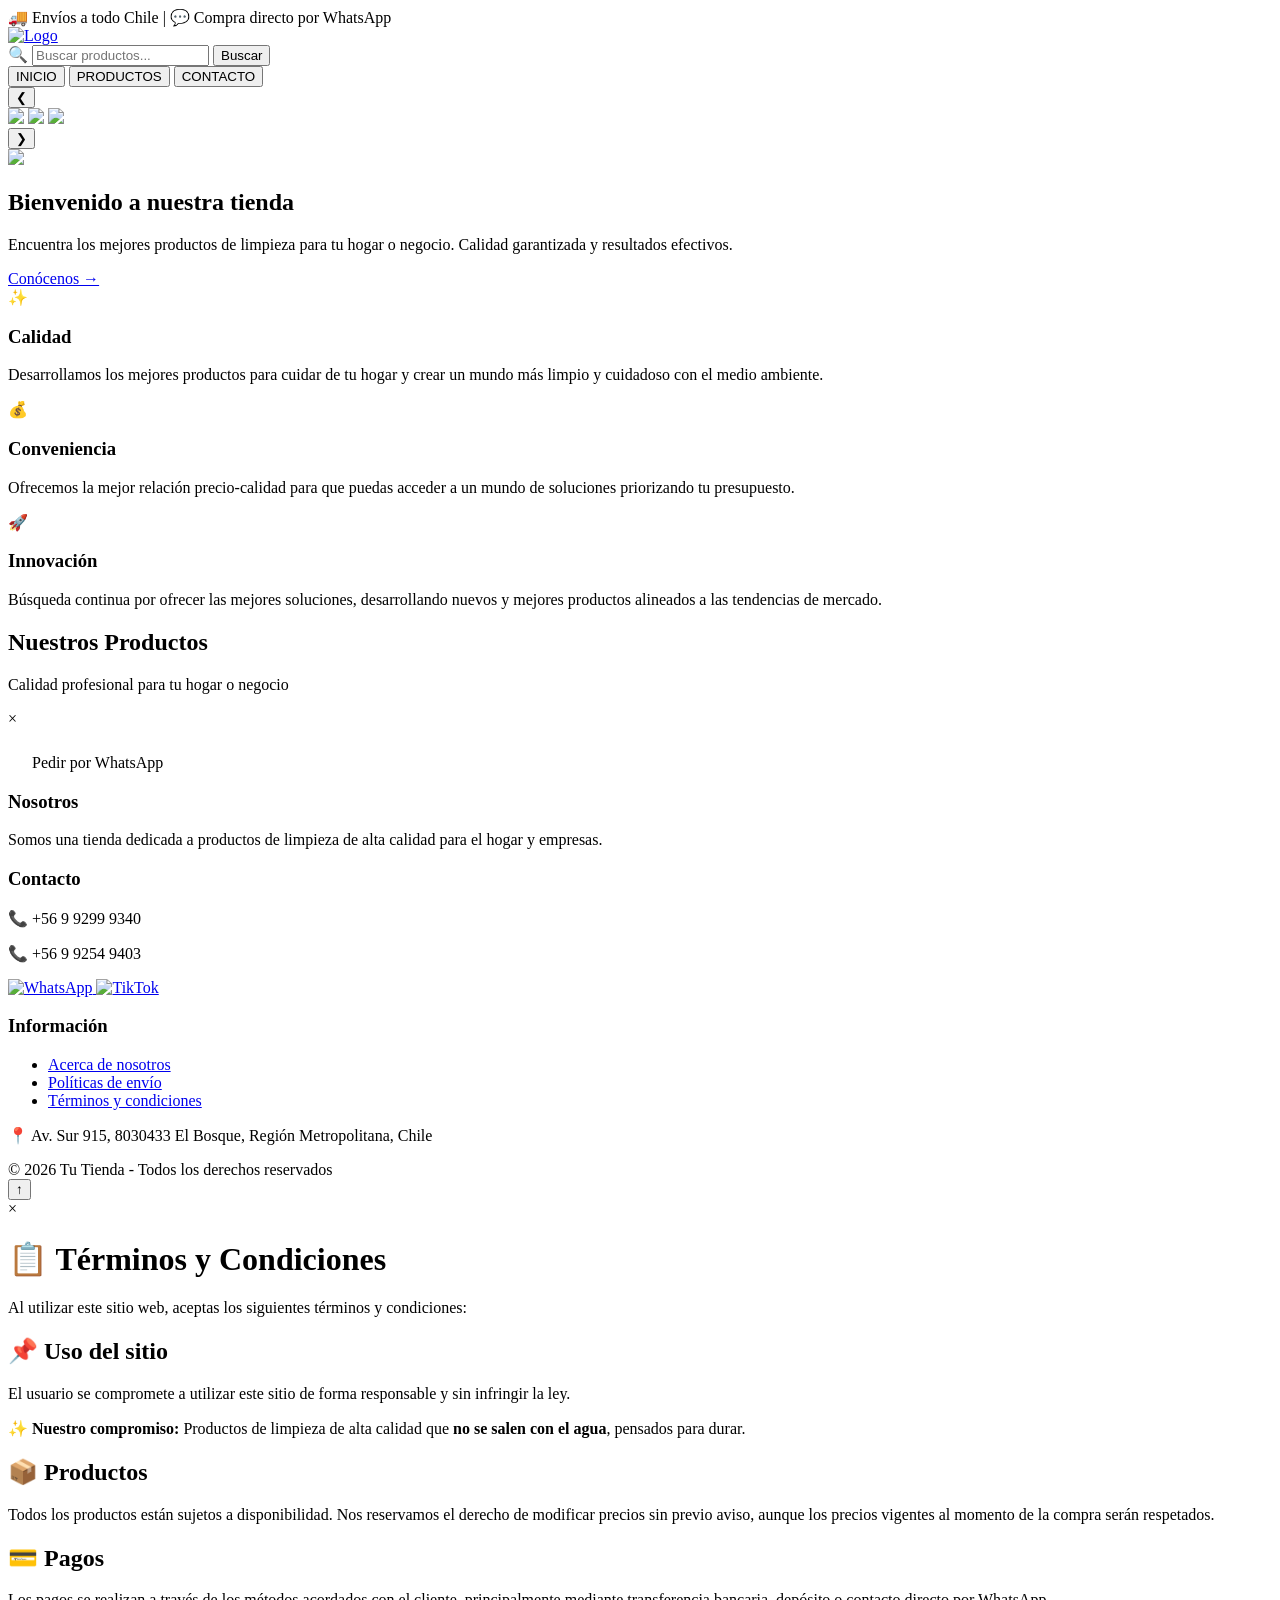
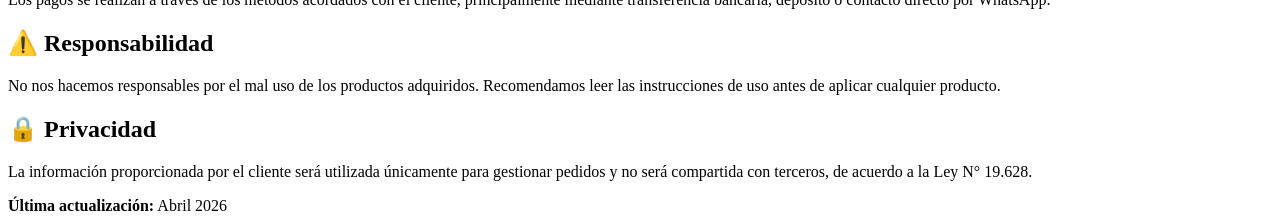
==== index.html @ a8cac525 "fix nombre index" ====
<!DOCTYPE html>
<html lang="es">
<head>
  <meta charset="UTF-8">
  <meta name="viewport" content="width=device-width, initial-scale=1.0">
  <title>Productos de Limpieza</title>
  <link rel="stylesheet" href="css/styles.css">
</head>
<body>

<!-- 🔝 TOP BAR -->
<div class="top-bar">
  🚚 Envíos a todo Chile | 💬 Compra directo por WhatsApp
</div>

<!-- 🟢 HEADER -->
<header>
  <div class="header-content">
    <a href="#" class="logo">
      <img src="img/logo.png" alt="Logo">
    </a>

    <!-- 🔍 BARRA DE BÚSQUEDA -->
    <div class="search-box">
      <div class="search-container">
        <span class="search-icon">🔍</span>
        <input type="text" id="searchInput" placeholder="Buscar productos...">
        <button class="search-btn">Buscar</button>
      </div>
    </div>
  </div>
</header>

<!-- 🧭 MENÚ -->
<nav class="categories">
  <button onclick="filterProducts('all')">INICIO</button>
  <button id="productosBtn">PRODUCTOS</button>
  <button id="contactBtn">CONTACTO</button>
</nav>

<!-- 🎞️ CARRUSEL -->
<div class="carousel" id="carousel">
  <button class="prev">❮</button>

  <div class="slides" id="slides">
    <img src="https://picsum.photos/1200/300?random=1" />
    <img src="https://picsum.photos/1200/300?random=2" />
    <img src="https://picsum.photos/1200/300?random=3" />
  </div>

  <button class="next">❯</button>
</div>

<!-- 📝 SECCIÓN INFORMATIVA (NUEVA) -->
<section class="info-section">
  <div class="info-container">

    <!-- 🖼️ IMAGEN FLOTANTE -->
    <img src="img/productos.png" class="info-products">

    <h2>Bienvenido a nuestra tienda</h2>
    <p>
      Encuentra los mejores productos de limpieza para tu hogar o negocio.
      Calidad garantizada y resultados efectivos.
    </p>

    <a href="pages/acerca.html" class="info-btn">
        Conócenos →
    </a>

  </div>
</section>

<!-- 🌟 SECCIÓN DE VALORES -->
<section class="values-section">
  <div class="values-container">
    
    <div class="value-card">
      <div class="value-icon">✨</div>
      <h3>Calidad</h3>
      <p>Desarrollamos los mejores productos para cuidar de tu hogar y crear un mundo más limpio y cuidadoso con el medio ambiente.</p>
    </div>

    <div class="value-card">
      <div class="value-icon">💰</div>
      <h3>Conveniencia</h3>
      <p>Ofrecemos la mejor relación precio-calidad para que puedas acceder a un mundo de soluciones priorizando tu presupuesto.</p>
    </div>

    <div class="value-card">
      <div class="value-icon">🚀</div>
      <h3>Innovación</h3>
      <p>Búsqueda continua por ofrecer las mejores soluciones, desarrollando nuevos y mejores productos alineados a las tendencias de mercado.</p>
    </div>

  </div>
</section>

<!-- 🛍️ PRODUCTOS - SECCIÓN REDISEÑADA ESTILO MERCADO LIBRE -->
<div class="products-section">
  <div class="products-header">
    <h2 class="products-title">Nuestros Productos</h2>
    <p class="products-subtitle">Calidad profesional para tu hogar o negocio</p>
  </div>

  <div class="products-grid" id="products"></div>
</div>

<!-- 🖼️ MODAL IMAGEN -->
<div id="imageModal" class="modal">
  <div class="modal-box">
    <span class="close">&times;</span>

    <img id="modalImg">

    <h2 id="modalTitle"></h2>
    <div id="modalPrice" class="price"></div>

    <a id="modalBtn" target="_blank" class="modal-whatsapp-btn">
      <svg xmlns="http://www.w3.org/2000/svg" width="20" height="20" viewBox="0 0 24 24" fill="white">
        <path d="M12.04 2c-5.46 0-9.91 4.45-9.91 9.91 0 1.75.46 3.45 1.32 4.95L2.05 22l5.25-1.38c1.45.79 3.08 1.21 4.74 1.21 5.46 0 9.91-4.45 9.91-9.91 0-5.46-4.45-9.91-9.91-9.91zm0 18.38c-1.49 0-2.95-.4-4.21-1.15l-.3-.18-3.12.82.83-3.04-.2-.31c-.81-1.29-1.24-2.77-1.24-4.27 0-4.46 3.63-8.09 8.09-8.09 4.46 0 8.09 3.63 8.09 8.09.01 4.46-3.62 8.09-8.08 8.09zm4.43-6.06c-.24-.12-1.42-.7-1.64-.78-.22-.08-.38-.12-.54.12-.16.24-.62.78-.76.94-.14.16-.28.18-.52.06-.24-.12-1.01-.37-1.92-1.18-.71-.63-1.19-1.41-1.33-1.65-.14-.24-.01-.37.11-.49.11-.11.24-.28.36-.42.12-.14.16-.24.24-.4.08-.16.04-.3-.02-.42-.06-.12-.54-1.3-.74-1.78-.2-.48-.4-.41-.54-.42h-.46c-.16 0-.42.06-.64.3-.22.24-.84.82-.84 2 0 1.18.86 2.32.98 2.48.12.16 1.7 2.59 4.11 3.63.57.25 1.02.4 1.37.51.58.18 1.1.15 1.51.09.46-.06 1.42-.58 1.62-1.14.2-.56.2-1.04.14-1.14-.06-.1-.22-.16-.46-.28z"/>
      </svg>
      Pedir por WhatsApp
    </a>
  </div>
</div>

<!-- 🔻 FOOTER -->
<footer class="footer">
  <div class="footer-container">

    <div class="footer-section">
      <h3>Nosotros</h3>
      <p>Somos una tienda dedicada a productos de limpieza de alta calidad para el hogar y empresas.</p>
    </div>

    <div class="footer-section">
      <h3>Contacto</h3>
      <p>📞 +56 9 9299 9340</p>
      <p>📞 +56 9 9254 9403</p>
      <div class="social-icons">
        <a href="https://wa.me/56992999340" target="_blank" class="social-icon">
          <img src="https://cdn-icons-png.flaticon.com/512/733/733585.png" alt="WhatsApp">
        </a>
        <a href="https://www.tiktok.com/@pinturaspisos.brillos" target="_blank" class="social-icon">
          <img src="https://cdn-icons-png.flaticon.com/512/3046/3046121.png" alt="TikTok">
        </a>
      </div>
    </div>

    <div class="footer-section">
      <h3>Información</h3>
      <ul>
        <li><a href="pages/acerca.html" target="_blank">Acerca de nosotros</a></li>
        <li><a href="pages/envios.html" target="_blank">Políticas de envío</a></li>
        <li><a href="#" onclick="openTerms()">Términos y condiciones</a></li>
      </ul>
    </div>

  </div>

 <!-- 📍 DIRECCIÓN (arriba del copyright) -->
  <div class="footer-address">
    <p>📍 Av. Sur 915, 8030433 El Bosque, Región Metropolitana, Chile</p>
  </div>

  <div class="footer-bottom">
    © 2026 Tu Tienda - Todos los derechos reservados
  </div>
</footer>

<!-- 🔼 BOTÓN VOLVER ARRIBA -->
<button id="scrollTopBtn" class="scroll-top-btn" title="Volver arriba">
  ↑
</button>

<!-- 📄 MODAL TÉRMINOS -->
<div id="termsModal" class="modal">
  <div class="modal-box modal-large">
    <span class="close-terms">&times;</span>
    <div id="termsContent">
      <!-- CONTENIDO COMPLETO DE TÉRMINOS -->
      <div class="terms-card">
        <h1>📋 Términos y Condiciones</h1>

        <p>Al utilizar este sitio web, aceptas los siguientes términos y condiciones:</p>

        <h2>📌 Uso del sitio</h2>
        <p>El usuario se compromete a utilizar este sitio de forma responsable y sin infringir la ley.</p>

        <div class="highlight-box">
          <strong>✨ Nuestro compromiso:</strong> Productos de limpieza de alta calidad que <strong>no se salen con el agua</strong>, pensados para durar.
        </div>

        <h2>📦 Productos</h2>
        <p>Todos los productos están sujetos a disponibilidad. Nos reservamos el derecho de modificar precios sin previo aviso, aunque los precios vigentes al momento de la compra serán respetados.</p>

        <h2>💳 Pagos</h2>
        <p>Los pagos se realizan a través de los métodos acordados con el cliente, principalmente mediante transferencia bancaria, depósito o contacto directo por WhatsApp.</p>

        <h2>⚠️ Responsabilidad</h2>
        <p>No nos hacemos responsables por el mal uso de los productos adquiridos. Recomendamos leer las instrucciones de uso antes de aplicar cualquier producto.</p>

        <h2>🔒 Privacidad</h2>
        <p>La información proporcionada por el cliente será utilizada únicamente para gestionar pedidos y no será compartida con terceros, de acuerdo a la Ley N° 19.628.</p>

        <div class="terms-date">
          <strong>Última actualización:</strong> Abril 2026
        </div>
      </div>
    </div>
  </div>
</div>

<script src="js/app.js"></script>

</body>
</html>
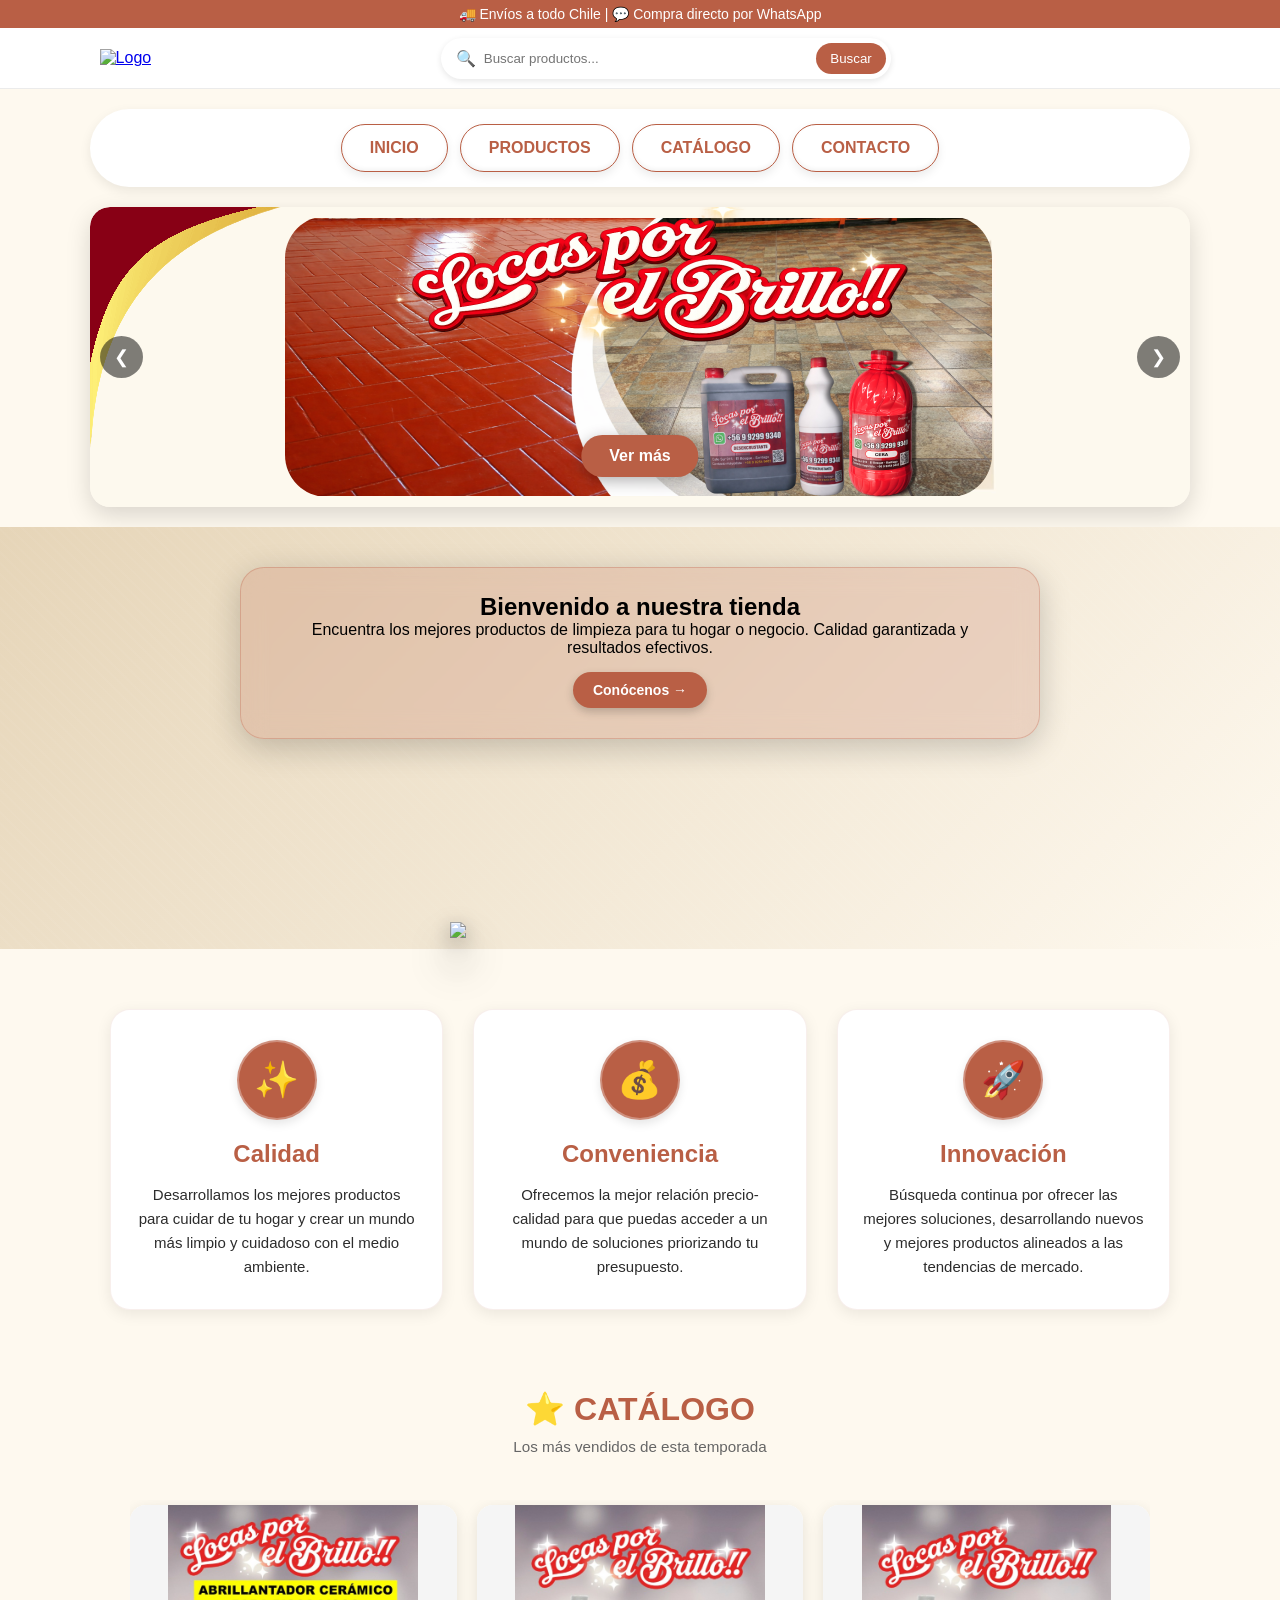
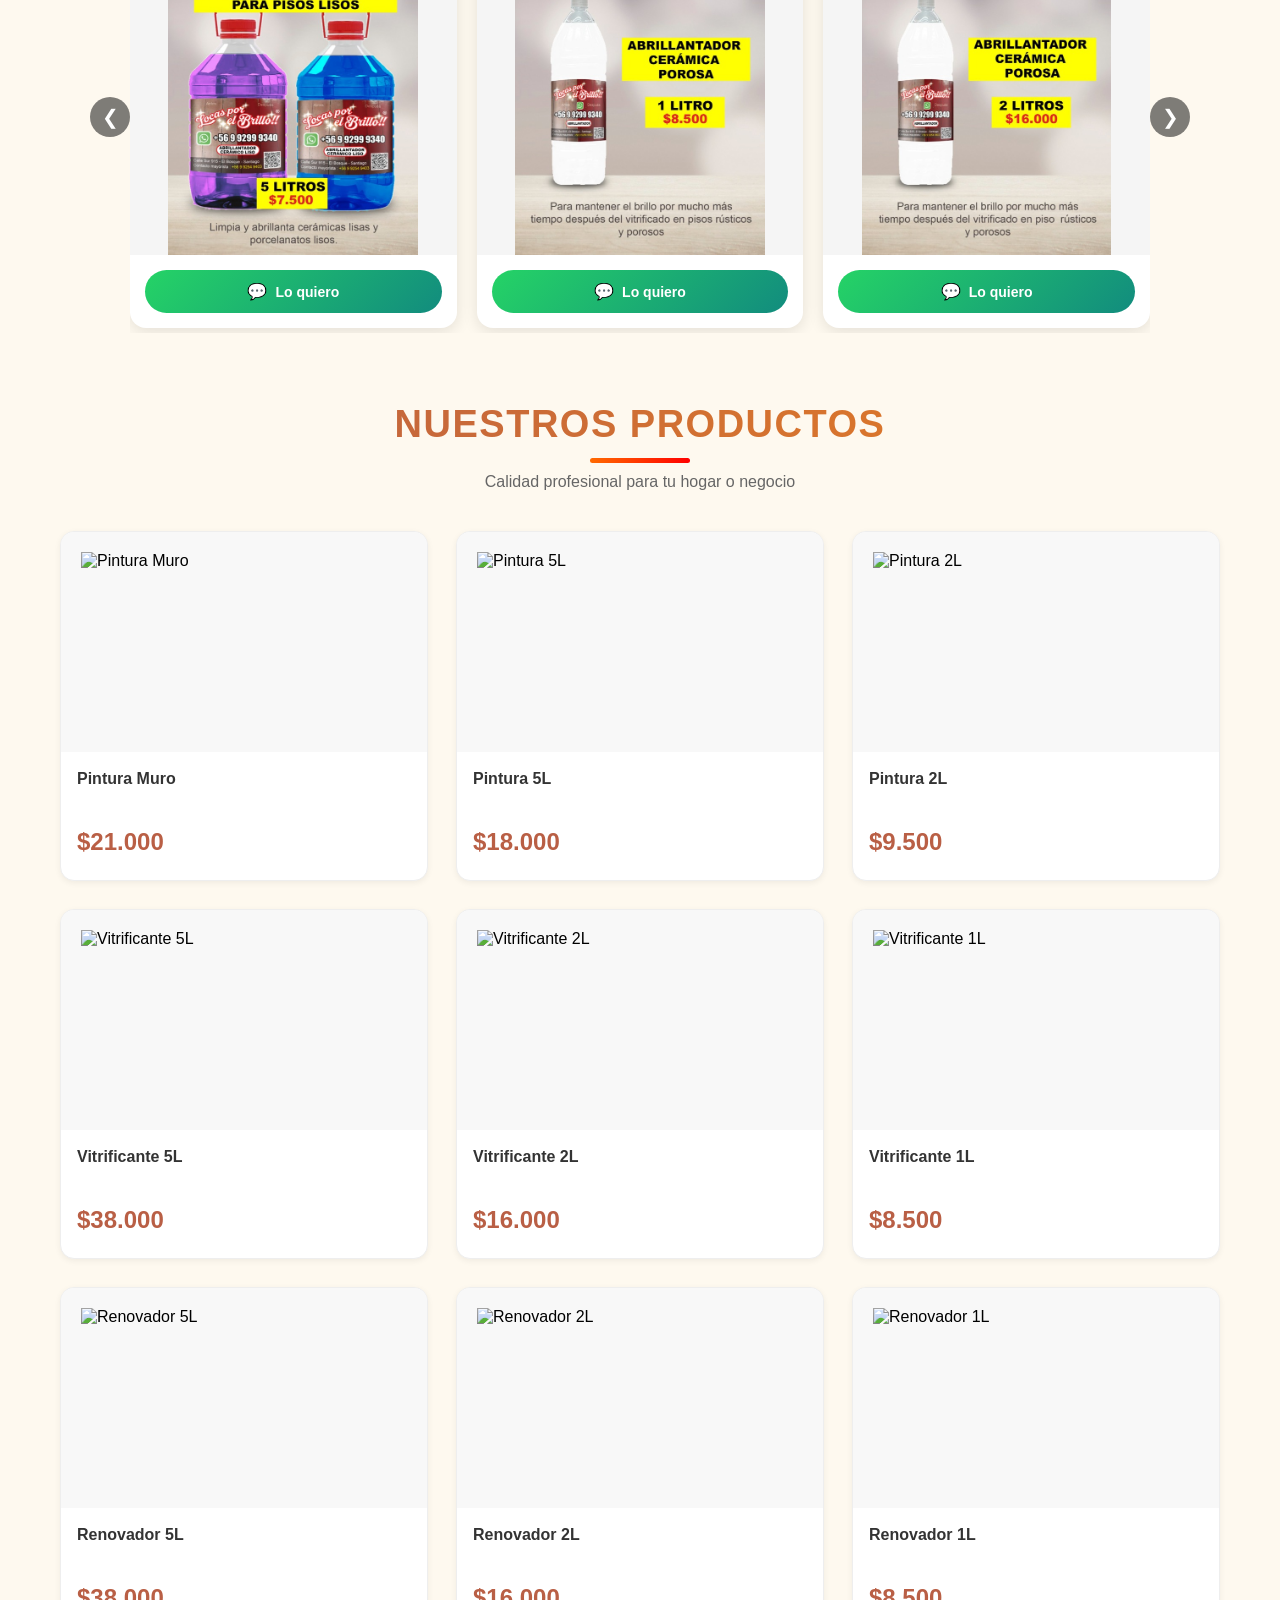
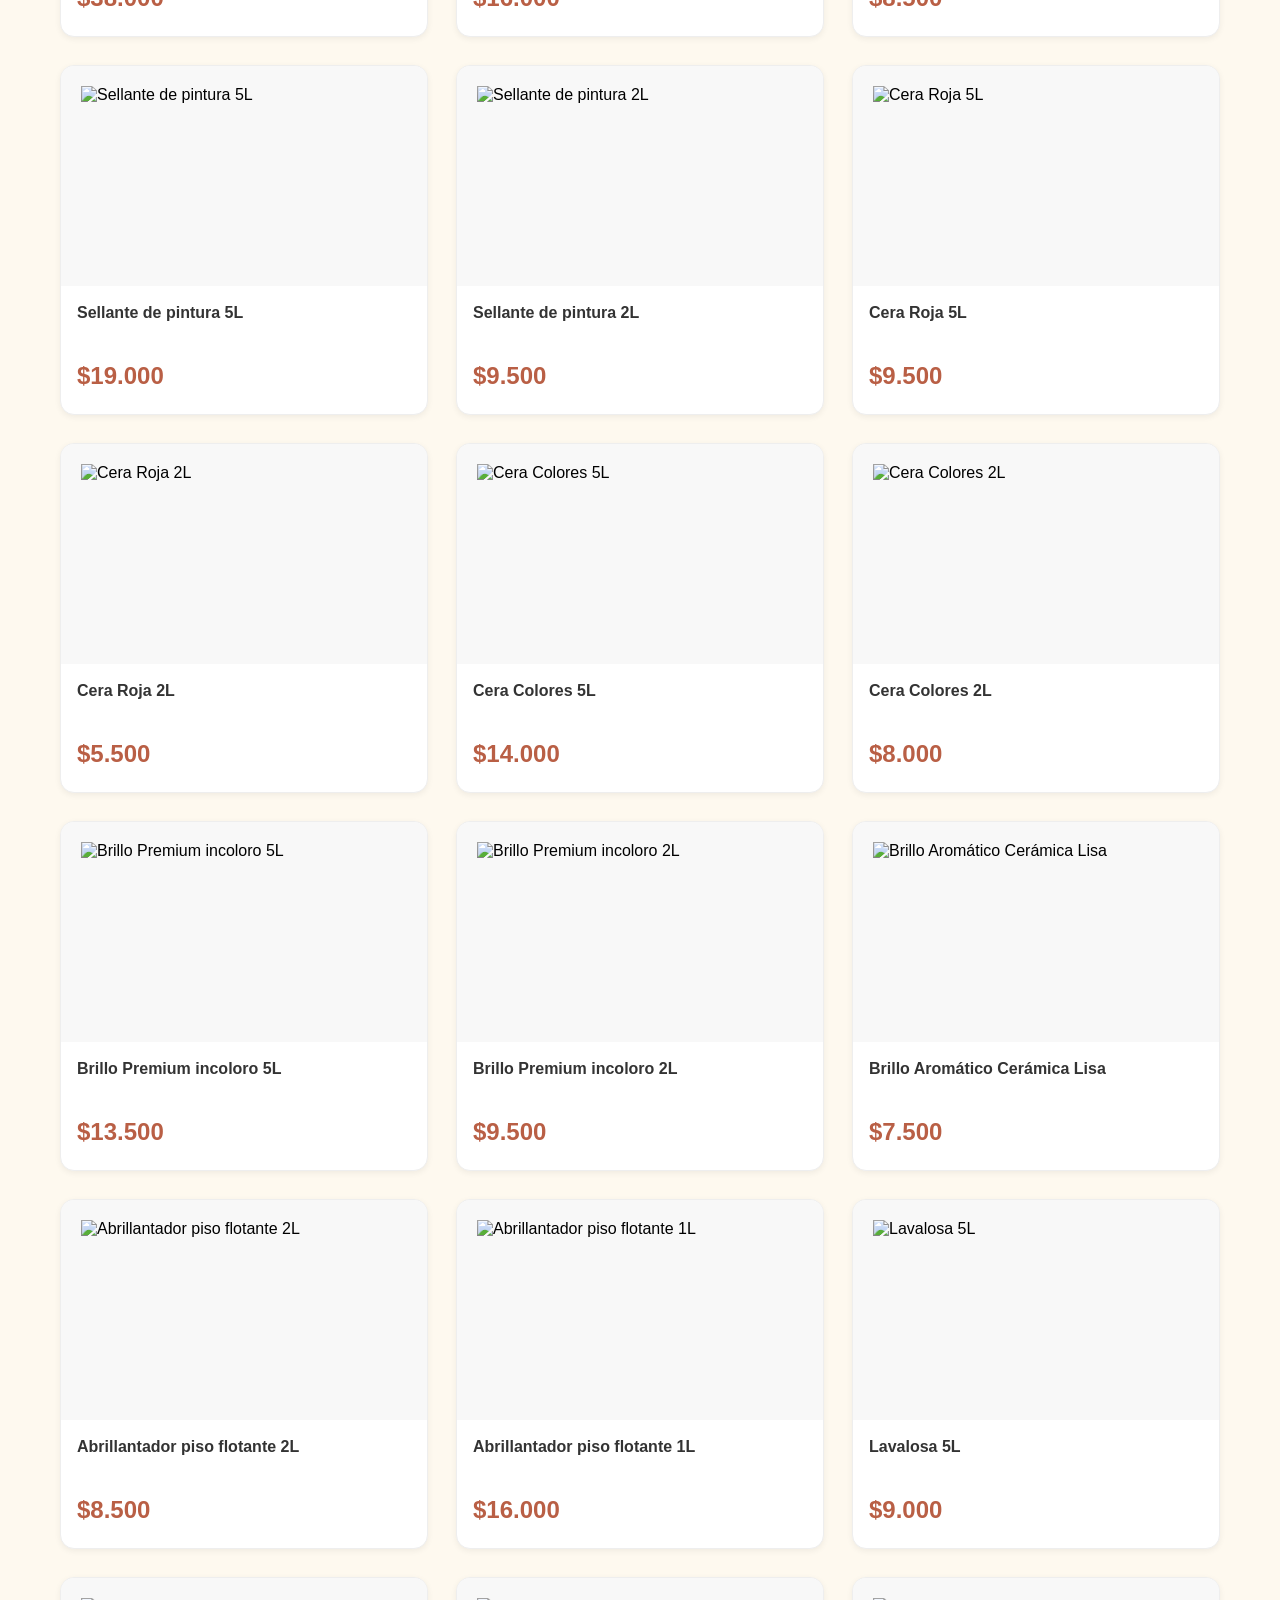
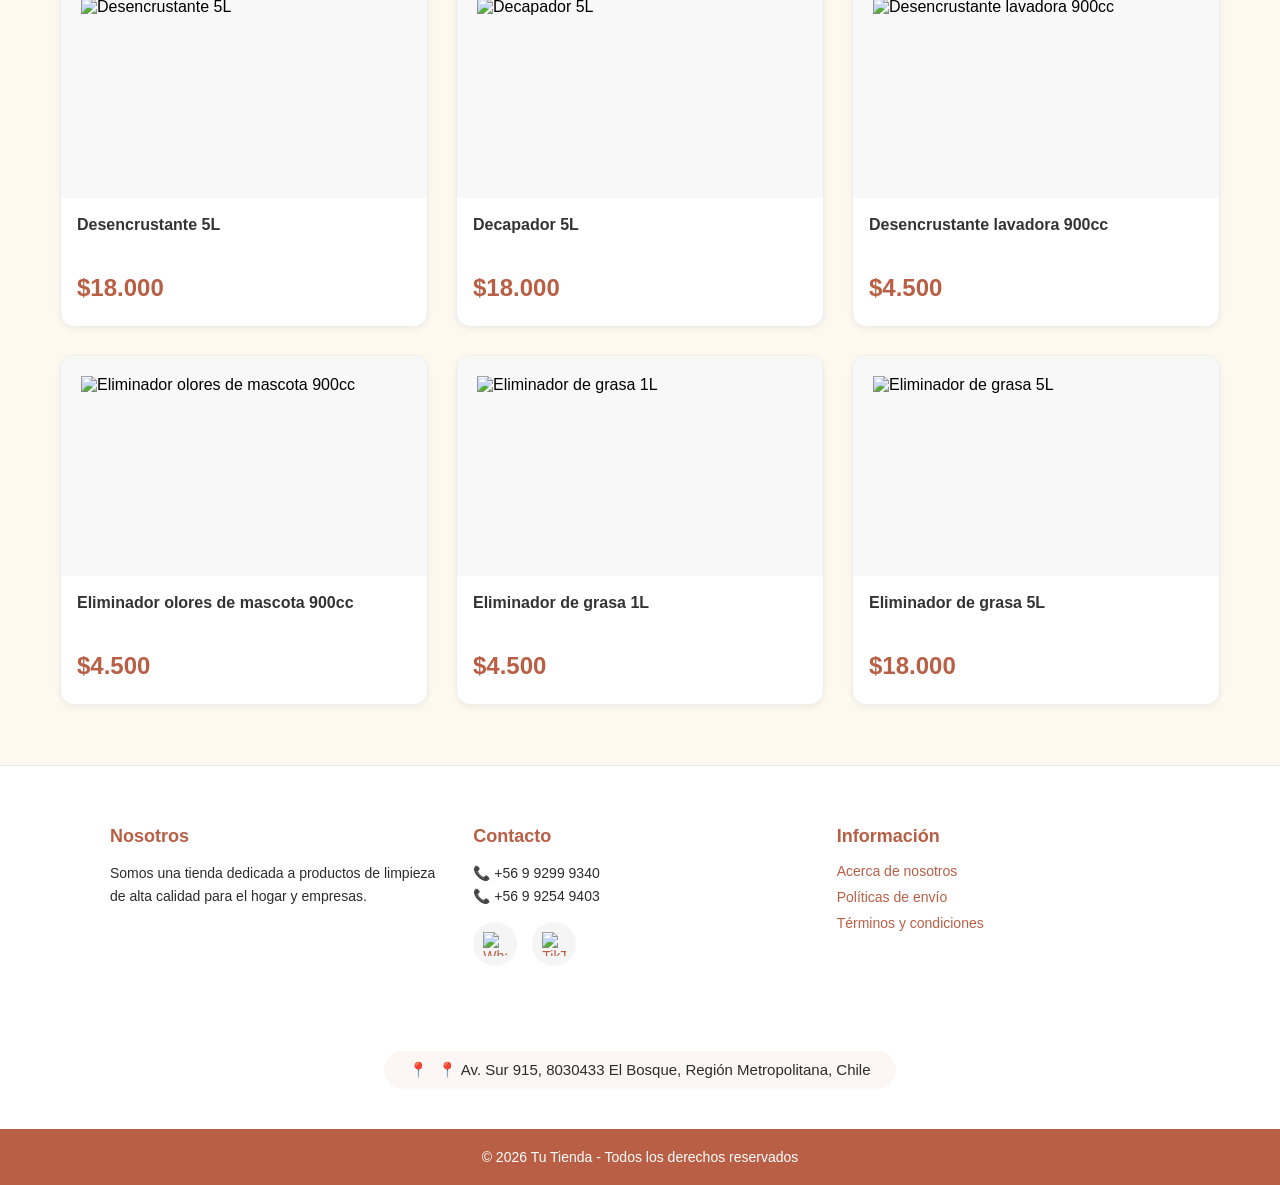
==== commit 58c3fd25: "Testeo" ====
--- a/index.html
+++ b/index.html
@@ -35,64 +35,81 @@
 <nav class="categories">
   <button onclick="filterProducts('all')">INICIO</button>
   <button id="productosBtn">PRODUCTOS</button>
+  <button id="catalogoBtn">CATÁLOGO</button>
   <button id="contactBtn">CONTACTO</button>
 </nav>
 
-<!-- 🎞️ CARRUSEL -->
+<!-- 🎞️ CARRUSEL CON BOTONES -->
 <div class="carousel" id="carousel">
   <button class="prev">❮</button>
-
   <div class="slides" id="slides">
-    <img src="https://picsum.photos/1200/300?random=1" />
-    <img src="https://picsum.photos/1200/300?random=2" />
-    <img src="https://picsum.photos/1200/300?random=3" />
-  </div>
-
+    <div class="slide-item">
+      <img src="img/Portada1.png" alt="Portada 1">
+      <button class="slide-btn scroll-products-btn">Ver más</button>
+    </div>
+    <div class="slide-item">
+      <img src="img/Fondo1.png" alt="Fondo 1">
+      <button class="slide-btn scroll-products-btn">Ver más</button>
+    </div>
+    <div class="slide-item">
+      <img src="img/Portada3.png" alt="Portada 3">
+      <button class="slide-btn shipping-btn">Ver envíos</button>
+    </div>
+  </div>
   <button class="next">❯</button>
 </div>
 
-<!-- 📝 SECCIÓN INFORMATIVA (NUEVA) -->
+<!-- 📝 SECCIÓN INFORMATIVA -->
 <section class="info-section">
   <div class="info-container">
-
-    <!-- 🖼️ IMAGEN FLOTANTE -->
     <img src="img/productos.png" class="info-products">
-
     <h2>Bienvenido a nuestra tienda</h2>
     <p>
       Encuentra los mejores productos de limpieza para tu hogar o negocio.
       Calidad garantizada y resultados efectivos.
     </p>
-
     <a href="pages/acerca.html" class="info-btn">
         Conócenos →
     </a>
-
   </div>
 </section>
 
 <!-- 🌟 SECCIÓN DE VALORES -->
 <section class="values-section">
   <div class="values-container">
-    
     <div class="value-card">
       <div class="value-icon">✨</div>
       <h3>Calidad</h3>
       <p>Desarrollamos los mejores productos para cuidar de tu hogar y crear un mundo más limpio y cuidadoso con el medio ambiente.</p>
     </div>
-
     <div class="value-card">
       <div class="value-icon">💰</div>
       <h3>Conveniencia</h3>
       <p>Ofrecemos la mejor relación precio-calidad para que puedas acceder a un mundo de soluciones priorizando tu presupuesto.</p>
     </div>
-
     <div class="value-card">
       <div class="value-icon">🚀</div>
       <h3>Innovación</h3>
       <p>Búsqueda continua por ofrecer las mejores soluciones, desarrollando nuevos y mejores productos alineados a las tendencias de mercado.</p>
     </div>
-
+  </div>
+</section>
+
+<!-- ⭐ PRODUCTOS DESTACADOS - CARRUSEL DE IMÁGENES -->
+<section class="featured-carousel-section">
+  <div class="featured-carousel-header">
+    <h2 class="featured-carousel-title">⭐ CATÁLOGO </h2>
+    <p class="featured-carousel-subtitle">Los más vendidos de esta temporada</p>
+  </div>
+
+  <div class="featured-carousel" id="featuredCarousel">
+    <button class="featured-prev">❮</button>
+    <div class="featured-slides-wrapper">
+      <div class="featured-slides" id="featuredSlides">
+        <!-- Los 19 productos se generarán aquí con JavaScript -->
+      </div>
+    </div>
+    <button class="featured-next">❯</button>
   </div>
 </section>
 
@@ -110,12 +127,9 @@
 <div id="imageModal" class="modal">
   <div class="modal-box">
     <span class="close">&times;</span>
-
     <img id="modalImg">
-
     <h2 id="modalTitle"></h2>
     <div id="modalPrice" class="price"></div>
-
     <a id="modalBtn" target="_blank" class="modal-whatsapp-btn">
       <svg xmlns="http://www.w3.org/2000/svg" width="20" height="20" viewBox="0 0 24 24" fill="white">
         <path d="M12.04 2c-5.46 0-9.91 4.45-9.91 9.91 0 1.75.46 3.45 1.32 4.95L2.05 22l5.25-1.38c1.45.79 3.08 1.21 4.74 1.21 5.46 0 9.91-4.45 9.91-9.91 0-5.46-4.45-9.91-9.91-9.91zm0 18.38c-1.49 0-2.95-.4-4.21-1.15l-.3-.18-3.12.82.83-3.04-.2-.31c-.81-1.29-1.24-2.77-1.24-4.27 0-4.46 3.63-8.09 8.09-8.09 4.46 0 8.09 3.63 8.09 8.09.01 4.46-3.62 8.09-8.08 8.09zm4.43-6.06c-.24-.12-1.42-.7-1.64-.78-.22-.08-.38-.12-.54.12-.16.24-.62.78-.76.94-.14.16-.28.18-.52.06-.24-.12-1.01-.37-1.92-1.18-.71-.63-1.19-1.41-1.33-1.65-.14-.24-.01-.37.11-.49.11-.11.24-.28.36-.42.12-.14.16-.24.24-.4.08-.16.04-.3-.02-.42-.06-.12-.54-1.3-.74-1.78-.2-.48-.4-.41-.54-.42h-.46c-.16 0-.42.06-.64.3-.22.24-.84.82-.84 2 0 1.18.86 2.32.98 2.48.12.16 1.7 2.59 4.11 3.63.57.25 1.02.4 1.37.51.58.18 1.1.15 1.51.09.46-.06 1.42-.58 1.62-1.14.2-.56.2-1.04.14-1.14-.06-.1-.22-.16-.46-.28z"/>
@@ -128,12 +142,10 @@
 <!-- 🔻 FOOTER -->
 <footer class="footer">
   <div class="footer-container">
-
     <div class="footer-section">
       <h3>Nosotros</h3>
       <p>Somos una tienda dedicada a productos de limpieza de alta calidad para el hogar y empresas.</p>
     </div>
-
     <div class="footer-section">
       <h3>Contacto</h3>
       <p>📞 +56 9 9299 9340</p>
@@ -147,7 +159,6 @@
         </a>
       </div>
     </div>
-
     <div class="footer-section">
       <h3>Información</h3>
       <ul>
@@ -156,10 +167,8 @@
         <li><a href="#" onclick="openTerms()">Términos y condiciones</a></li>
       </ul>
     </div>
-
-  </div>
-
- <!-- 📍 DIRECCIÓN (arriba del copyright) -->
+  </div>
+
   <div class="footer-address">
     <p>📍 Av. Sur 915, 8030433 El Bosque, Región Metropolitana, Chile</p>
   </div>
@@ -179,31 +188,22 @@
   <div class="modal-box modal-large">
     <span class="close-terms">&times;</span>
     <div id="termsContent">
-      <!-- CONTENIDO COMPLETO DE TÉRMINOS -->
       <div class="terms-card">
         <h1>📋 Términos y Condiciones</h1>
-
         <p>Al utilizar este sitio web, aceptas los siguientes términos y condiciones:</p>
-
         <h2>📌 Uso del sitio</h2>
         <p>El usuario se compromete a utilizar este sitio de forma responsable y sin infringir la ley.</p>
-
         <div class="highlight-box">
           <strong>✨ Nuestro compromiso:</strong> Productos de limpieza de alta calidad que <strong>no se salen con el agua</strong>, pensados para durar.
         </div>
-
         <h2>📦 Productos</h2>
         <p>Todos los productos están sujetos a disponibilidad. Nos reservamos el derecho de modificar precios sin previo aviso, aunque los precios vigentes al momento de la compra serán respetados.</p>
-
         <h2>💳 Pagos</h2>
         <p>Los pagos se realizan a través de los métodos acordados con el cliente, principalmente mediante transferencia bancaria, depósito o contacto directo por WhatsApp.</p>
-
         <h2>⚠️ Responsabilidad</h2>
         <p>No nos hacemos responsables por el mal uso de los productos adquiridos. Recomendamos leer las instrucciones de uso antes de aplicar cualquier producto.</p>
-
         <h2>🔒 Privacidad</h2>
         <p>La información proporcionada por el cliente será utilizada únicamente para gestionar pedidos y no será compartida con terceros, de acuerdo a la Ley N° 19.628.</p>
-
         <div class="terms-date">
           <strong>Última actualización:</strong> Abril 2026
         </div>
--- a/css/styles.css
+++ b/css/styles.css
@@ -0,0 +1,1452 @@
+/* ===== RESET BÁSICO ===== */
+* {
+  box-sizing: border-box;
+  margin: 0;
+  padding: 0;
+}
+
+/* ===== VARIABLES DE COLOR ===== */
+:root {
+  --primary: #b95f45;
+  --primary-dark: #9e4a33;
+  --secondary: #e6d5b8;
+  --accent: #6f9e7c;
+  --text-dark: #2c2c2c;
+  --text-light: #f5f5f5;
+  --bg-light: #fef9ef;
+  --whatsapp: #25D366;
+}
+
+body {
+  font-family: Arial, sans-serif;
+  margin: 0;
+  padding: 0;
+  background: var(--bg-light);
+  overflow-x: hidden;
+  width: 100%;
+}
+
+/* ===== TOP BAR ===== */
+.top-bar {
+  background: var(--primary);
+  color: white;
+  text-align: center;
+  padding: 6px;
+  font-size: 14px;
+  width: 100%;
+}
+
+/* ===== HEADER ===== */
+header {
+  background: #ffffff;
+  border-bottom: 0.5px solid rgba(0,0,0,0.08);
+  width: 100%;
+}
+
+.header-content {
+  max-width: 1100px;
+  margin: 0 auto;
+  padding: 0.6rem;
+  display: grid;
+  grid-template-columns: auto 1fr auto;
+  align-items: center;
+  gap: 15px;
+}
+
+.logo img {
+  height: 70px;
+  width: auto;
+  object-fit: contain;
+  transition: transform 0.3s ease;
+}
+
+.logo img:hover {
+  transform: scale(1.1);
+}
+
+/* ===== CATEGORÍAS ===== */
+.categories {
+  max-width: 1100px;
+  margin: 20px auto;
+  display: flex;
+  justify-content: center;
+  align-items: center;
+  gap: 12px;
+  background: white;
+  padding: 15px 20px;
+  flex-wrap: wrap;
+  border-radius: 40px;
+  box-shadow: 0 4px 12px rgba(0,0,0,0.08);
+}
+
+.categories button {
+  background: #ffffff;
+  border: 1px solid var(--primary);
+  padding: 14px 28px;
+  border-radius: 40px;
+  cursor: pointer;
+  font-weight: 600;
+  font-size: 16px;
+  color: var(--primary);
+  box-shadow: 0 4px 10px rgba(0,0,0,0.08), inset 0 -2px 4px rgba(0,0,0,0.05);
+  transition: all 0.25s ease;
+}
+
+.categories button:hover {
+  transform: translateY(-3px) scale(1.03);
+  background: var(--primary);
+  color: white;
+  border-color: var(--primary);
+  box-shadow: 0 8px 20px rgba(0,0,0,0.15);
+}
+
+.categories button:active {
+  transform: scale(0.96);
+  box-shadow: inset 0 3px 6px rgba(0,0,0,0.15);
+}
+
+/* ===== REPARACIÓN CARRUSEL - FORZADO ===== */
+.carousel {
+  max-width: 1100px;
+  margin: 20px auto;
+  position: relative;
+  overflow: hidden !important;
+  border-radius: 10px;
+}
+
+.slides {
+  display: flex !important;
+  width: 100% !important;
+  transition: transform 0.5s ease-in-out;
+}
+
+.slide-item {
+  position: relative;
+  min-width: 100% !important;
+  flex: 0 0 100% !important;
+  flex-shrink: 0 !important;
+}
+
+.slide-item img {
+  width: 100%;
+  height: 300px;
+  object-fit: cover;
+  display: block;
+}
+
+/* Botón del carrusel */
+.slide-btn {
+  position: absolute;
+  bottom: 30px;
+  left: 50%;
+  transform: translateX(-50%);
+  background: var(--primary);
+  color: white;
+  border: none;
+  padding: 12px 28px;
+  border-radius: 50px;
+  font-size: 16px;
+  font-weight: bold;
+  cursor: pointer;
+  z-index: 10;
+  transition: all 0.3s ease;
+  box-shadow: 0 4px 15px rgba(0,0,0,0.3);
+  white-space: nowrap;
+}
+
+.slide-btn:hover {
+  background: var(--primary-dark);
+  transform: translateX(-50%) scale(1.05);
+}
+
+.prev, .next {
+  position: absolute;
+  top: 50%;
+  transform: translateY(-50%);
+  background: rgba(0,0,0,0.5);
+  color: white;
+  border: none;
+  padding: 10px 14px;
+  cursor: pointer;
+  font-size: 18px;
+  border-radius: 50%;
+  z-index: 10;
+  transition: all 0.3s ease;
+}
+
+.prev { left: 10px; }
+.next { right: 10px; }
+
+.prev:hover, .next:hover {
+  background: rgba(0,0,0,0.8);
+  transform: translateY(-50%) scale(1.1);
+}
+
+/* Responsive */
+@media (max-width: 768px) {
+  .slide-item img {
+    height: 200px;
+  }
+  .slide-btn {
+    padding: 8px 20px;
+    font-size: 14px;
+    bottom: 20px;
+  }
+}
+
+@media (max-width: 480px) {
+  .slide-item img {
+    height: 160px;
+  }
+  .slide-btn {
+    padding: 6px 14px;
+    font-size: 11px;
+    bottom: 15px;
+  }
+}
+/* ===== FOOTER ===== */
+.footer {
+  background: #ffffff;
+  color: var(--text-dark);
+  margin-top: 40px;
+  width: 100%;
+  border-top: 0.5px solid rgba(0,0,0,0.08);
+  padding: 20px 0 0 0;
+}
+
+.footer-container {
+  max-width: 1100px;
+  margin: 0 auto;
+  display: grid;
+  grid-template-columns: repeat(auto-fit, minmax(200px, 1fr));
+  gap: 30px;
+  padding: 40px 20px;
+}
+
+.footer-section {
+  text-align: left;
+}
+
+.footer-section h3 {
+  margin-bottom: 15px;
+  font-size: 18px;
+  color: var(--primary);
+}
+
+.footer-section p {
+  font-size: 14px;
+  line-height: 1.6;
+}
+
+.footer-section a {
+  color: var(--primary);
+  text-decoration: none;
+  font-size: 14px;
+  transition: color 0.3s ease;
+}
+
+.footer-section a:hover {
+  text-decoration: underline;
+  color: var(--primary-dark);
+}
+
+.footer-section ul {
+  list-style: none;
+  padding: 0;
+}
+
+.footer-section ul li {
+  margin: 8px 0;
+}
+
+.footer-bottom {
+  text-align: center;
+  padding: 20px;
+  background: var(--primary);
+  color: white;
+  font-size: 14px;
+  margin-top: 20px;
+}
+
+/* ===== BÚSQUEDA ===== */
+.search-box {
+  display: flex;
+  justify-content: center;
+}
+
+.search-container {
+  display: flex;
+  align-items: center;
+  background: white;
+  border-radius: 30px;
+  padding: 5px;
+  width: 60%;
+  max-width: 450px;
+  box-shadow: 0 2px 6px rgba(0,0,0,0.1);
+}
+
+.search-icon {
+  margin-left: 10px;
+}
+
+.search-container input {
+  flex: 1;
+  border: none;
+  outline: none;
+  padding: 8px;
+}
+
+.search-btn {
+  background: var(--primary);
+  color: white;
+  border: none;
+  padding: 8px 14px;
+  border-radius: 20px;
+  cursor: pointer;
+}
+
+.search-btn:hover {
+  background: var(--primary-dark);
+}
+
+/* ===== MODAL ===== */
+.modal {
+  display: none;
+  position: fixed;
+  top: 0;
+  left: 0;
+  width: 100%;
+  height: 100%;
+  background: rgba(0,0,0,0.6);
+  justify-content: center;
+  align-items: center;
+  z-index: 1000;
+}
+
+.modal-box {
+  position: relative;
+  background: white;
+  padding: 20px;
+  border-radius: 10px;
+}
+
+.modal-box .close {
+  position: absolute;
+  top: -10px;
+  right: -10px;
+  font-size: 24px;
+  font-weight: bold;
+  color: white;
+  cursor: pointer;
+  transition: all 0.3s ease;
+  z-index: 20;
+  width: 34px;
+  height: 34px;
+  display: flex;
+  align-items: center;
+  justify-content: center;
+  border-radius: 50%;
+  background: var(--primary);
+  box-shadow: 0 2px 8px rgba(0,0,0,0.2);
+}
+
+.modal-box .close:hover {
+  background: var(--primary-dark);
+  transform: scale(1.1);
+  color: white;
+}
+
+.modal-large {
+  max-width: 800px;
+  width: 90%;
+  max-height: 85vh;
+  overflow-y: auto;
+  padding: 30px;
+}
+
+.modal-large::-webkit-scrollbar {
+  width: 8px;
+}
+
+.modal-large::-webkit-scrollbar-track {
+  background: #f1f1f1;
+  border-radius: 10px;
+}
+
+.modal-large::-webkit-scrollbar-thumb {
+  background: var(--primary);
+  border-radius: 10px;
+}
+
+.modal-large::-webkit-scrollbar-thumb:hover {
+  background: var(--primary-dark);
+}
+
+/* ===== TÉRMINOS Y CONDICIONES ===== */
+#termsContent .terms-card {
+  background: transparent;
+  padding: 0;
+  box-shadow: none;
+}
+
+#termsContent h1 {
+  color: var(--primary);
+  font-size: 28px;
+  margin-bottom: 20px;
+  padding-bottom: 15px;
+  border-bottom: 2px solid var(--secondary);
+}
+
+#termsContent h2 {
+  color: var(--primary-dark);
+  font-size: 20px;
+  margin-top: 25px;
+  margin-bottom: 10px;
+}
+
+#termsContent p {
+  font-size: 15px;
+  margin-bottom: 15px;
+  line-height: 1.6;
+}
+
+#termsContent .highlight-box {
+  background: rgba(185, 95, 69, 0.08);
+  border-left: 4px solid var(--primary);
+  padding: 15px 20px;
+  border-radius: 12px;
+  margin: 20px 0;
+}
+
+#termsContent .highlight-box strong {
+  color: var(--primary);
+}
+
+#termsContent .terms-date {
+  text-align: center;
+  margin-top: 30px;
+  padding-top: 20px;
+  border-top: 1px solid #eee;
+  font-size: 12px;
+  color: #888;
+}
+
+/* ===== SECCIÓN INFORMATIVA ===== */
+.info-section {
+  padding: 40px 20px 180px;
+  min-height: auto;
+  position: relative;
+  background: linear-gradient(135deg, var(--secondary) 0%, var(--bg-light) 100%);
+  display: flex;
+  justify-content: center;
+  width: 100%;
+}
+
+.info-section::before {
+  content: "";
+  position: absolute;
+  top: 0;
+  left: 0;
+  width: 100%;
+  height: 100%;
+  background: repeating-linear-gradient(
+    45deg,
+    rgba(255,255,255,0.03) 0px,
+    rgba(255,255,255,0.03) 2px,
+    transparent 2px,
+    transparent 8px
+  );
+  pointer-events: none;
+}
+
+.info-container {
+  max-width: 800px;
+  width: 90%;
+  background: rgba(185, 95, 69, 0.2);
+  backdrop-filter: blur(12px);
+  -webkit-backdrop-filter: blur(12px);
+  border-radius: 24px;
+  padding: 25px 40px 30px;
+  box-shadow: 0 8px 32px rgba(0, 0, 0, 0.2);
+  text-align: center;
+  transition: transform 0.3s ease;
+  border: 1px solid rgba(185, 95, 69, 0.3);
+  position: relative;
+  z-index: 1;
+  margin-bottom: 30px;
+}
+
+.info-btn {
+  display: inline-block;
+  margin-top: 15px;
+  margin-bottom: 0px;
+  box-shadow: 0 4px 10px rgba(0, 0, 0, 0.2);
+  background: var(--primary);
+  color: #ffffff;
+  padding: 10px 20px;
+  border-radius: 25px;
+  font-weight: bold;
+  font-size: 14px;
+  text-decoration: none;
+  transition: all 0.3s ease;
+  position: relative;
+  z-index: 5;
+}
+
+.info-btn:hover {
+  background: var(--primary-dark);
+  color: white;
+  transform: scale(1.05);
+}
+
+.info-products {
+  position: absolute;
+  bottom: -200px;
+  left: 50%;
+  transform: translateX(-50%);
+  width: 380px;
+  z-index: 10;
+  pointer-events: none;
+  filter: drop-shadow(0 25px 20px rgba(0, 0, 0, 0.4))
+          drop-shadow(0 5px 10px rgba(0, 0, 0, 0.3));
+  transition: all 0.4s cubic-bezier(0.2, 0.9, 0.4, 1.1);
+}
+
+.info-products:hover {
+  filter: drop-shadow(0 30px 25px rgba(0, 0, 0, 0.5))
+          drop-shadow(0 10px 15px rgba(0, 0, 0, 0.4))
+          brightness(1.05);
+  transform: translateX(-50%) scale(1.02);
+}
+
+/* ===== SECCIÓN DE VALORES ===== */
+.values-section {
+  max-width: 1100px;
+  margin: 40px auto;
+  padding: 20px;
+}
+
+.values-container {
+  display: flex;
+  flex-wrap: wrap;
+  justify-content: center;
+  gap: 30px;
+}
+
+.value-card {
+  flex: 1;
+  min-width: 250px;
+  background: white;
+  border-radius: 20px;
+  padding: 30px 25px;
+  text-align: center;
+  transition: all 0.3s ease;
+  box-shadow: 0 4px 15px rgba(0, 0, 0, 0.08);
+  border: 1px solid rgba(185, 95, 69, 0.1);
+}
+
+.value-card:hover {
+  transform: translateY(-8px);
+  box-shadow: 0 15px 30px rgba(0, 0, 0, 0.1);
+  border-color: var(--primary);
+}
+
+.value-icon {
+  width: 80px;
+  height: 80px;
+  background: var(--primary);
+  border-radius: 50%;
+  display: flex;
+  align-items: center;
+  justify-content: center;
+  margin: 0 auto 20px auto;
+  font-size: 36px;
+  color: white;
+  transition: all 0.3s ease;
+  box-shadow: 0 4px 10px rgba(0, 0, 0, 0.1);
+  border: 2px solid rgba(255, 255, 255, 0.3);
+}
+
+.value-card:hover .value-icon {
+  background: var(--primary-dark);
+  transform: scale(1.05);
+}
+
+.value-card h3 {
+  color: var(--primary);
+  font-size: 24px;
+  margin-bottom: 15px;
+  font-weight: 600;
+}
+
+.value-card p {
+  color: var(--text-dark);
+  font-size: 15px;
+  line-height: 1.6;
+}
+
+/* ===== BOTÓN VOLVER ARRIBA ===== */
+.scroll-top-btn {
+  position: fixed;
+  bottom: 30px;
+  right: 30px;
+  width: 50px;
+  height: 50px;
+  background: var(--primary);
+  color: white;
+  border: none;
+  border-radius: 50%;
+  cursor: pointer;
+  font-size: 24px;
+  font-weight: bold;
+  display: none;
+  align-items: center;
+  justify-content: center;
+  transition: all 0.3s ease;
+  z-index: 1000;
+  box-shadow: 0 4px 15px rgba(0, 0, 0, 0.2);
+}
+
+.scroll-top-btn:hover {
+  background: var(--primary-dark);
+  transform: translateY(-5px);
+  box-shadow: 0 6px 20px rgba(0, 0, 0, 0.3);
+}
+
+.scroll-top-btn:active {
+  transform: translateY(0);
+}
+
+.scroll-top-btn.show {
+  display: flex;
+  animation: fadeInUp 0.3s ease;
+}
+
+@keyframes fadeInUp {
+  from {
+    opacity: 0;
+    transform: translateY(20px);
+  }
+  to {
+    opacity: 1;
+    transform: translateY(0);
+  }
+}
+
+/* ===== TÍTULO DE PRODUCTOS ===== */
+.products-title {
+  text-align: center;
+  font-size: 38px;
+  font-weight: 800;
+  margin-bottom: 10px;
+  text-transform: uppercase;
+  letter-spacing: 1.5px;
+  background: linear-gradient(90deg, #b95f45, #e67e22, #b95f45);
+  background-size: 200%;
+  -webkit-background-clip: text;
+  -webkit-text-fill-color: transparent;
+  animation: shine 4s linear infinite;
+}
+
+.products-title::after {
+  content: '';
+  display: block;
+  margin: 12px auto 0;
+  width: 100px;
+  height: 5px;
+  background: linear-gradient(90deg, #ff6a00, #ff0000);
+  border-radius: 10px;
+}
+
+@keyframes shine {
+  0% { background-position: 200% center; }
+  100% { background-position: -200% center; }
+}
+
+/* ===== REDES SOCIALES ===== */
+.social-icons {
+  display: flex;
+  gap: 15px;
+  margin-top: 15px;
+}
+
+.social-icon {
+  display: flex;
+  align-items: center;
+  justify-content: center;
+  width: 44px;
+  height: 44px;
+  background: #f5f5f5;
+  border-radius: 50%;
+  transition: all 0.3s ease;
+  text-decoration: none;
+}
+
+.social-icon img {
+  width: 24px;
+  height: 24px;
+  transition: transform 0.3s ease;
+}
+
+.social-icon:hover {
+  transform: translateY(-3px);
+}
+
+.social-icon:hover img {
+  transform: scale(1.1);
+}
+
+.social-icon:first-child:hover {
+  background: #25D366;
+}
+
+.social-icon:first-child:hover img {
+  filter: brightness(0) invert(1);
+}
+
+.social-icon:last-child:hover {
+  background: #000000;
+}
+
+.social-icon:last-child:hover img {
+  filter: brightness(0) invert(1);
+}
+
+/* ===== DIRECCIÓN FOOTER ===== */
+.footer-address {
+  text-align: center;
+  padding: 20px;
+  margin-top: 25px;
+}
+
+.footer-address p {
+  margin: 0;
+  font-size: 15px;
+  color: var(--text-dark);
+  display: inline-block;
+  background: rgba(185, 95, 69, 0.05);
+  padding: 10px 25px;
+  border-radius: 40px;
+  backdrop-filter: blur(4px);
+}
+
+.footer-address p::before {
+  content: "📍";
+  margin-right: 10px;
+}
+
+/* ===== BOTÓN VOLVER AL INICIO ===== */
+.back-home-btn {
+  display: inline-flex;
+  align-items: center;
+  gap: 8px;
+  background: var(--primary, #b95f45);
+  color: white;
+  text-decoration: none;
+  padding: 10px 20px;
+  border-radius: 40px;
+  font-weight: 600;
+  font-size: 14px;
+  transition: all 0.3s ease;
+  white-space: nowrap;
+}
+
+.back-home-btn:hover {
+  background: var(--primary-dark, #9e4a33);
+  transform: translateX(-3px);
+}
+
+/* ===== SECCIÓN PRODUCTOS REDISEÑADA ===== */
+.products-section {
+  max-width: 1200px;
+  margin: 60px auto;
+  padding: 0 20px;
+}
+
+.products-header {
+  text-align: center;
+  margin-bottom: 40px;
+}
+
+.products-subtitle {
+  color: #666;
+  font-size: 1rem;
+  margin-top: 10px;
+}
+
+.products-grid {
+  display: grid;
+  grid-template-columns: repeat(auto-fill, minmax(280px, 1fr));
+  gap: 28px;
+  margin-top: 20px;
+}
+
+.products-grid .card {
+  background: white;
+  border-radius: 14px;
+  overflow: hidden;
+  box-shadow: 0 2px 6px rgba(0,0,0,0.06);
+  transition: all 0.25s ease;
+  cursor: pointer;
+  position: relative;
+  display: flex;
+  flex-direction: column;
+  border: 1px solid #eee;
+}
+
+.products-grid .card:hover {
+  transform: translateY(-6px);
+  box-shadow: 0 12px 28px rgba(0,0,0,0.12);
+}
+
+.products-grid .card .card-image {
+  position: relative;
+  background: #f8f8f8;
+  display: flex;
+  align-items: center;
+  justify-content: center;
+  padding: 20px;
+  height: 220px;
+}
+
+.products-grid .card img {
+  width: 100%;
+  height: 100%;
+  object-fit: contain;
+  transition: transform 0.3s ease;
+  border-radius: 0;
+}
+
+.products-grid .card:hover img {
+  transform: scale(1.05);
+}
+
+.products-grid .card .card-content {
+  padding: 16px;
+  display: flex;
+  flex-direction: column;
+  flex: 1;
+}
+
+.products-grid .card h3 {
+  font-size: 1rem;
+  margin: 0 0 8px 0;
+  color: #333;
+  font-weight: 600;
+  line-height: 1.4;
+  min-height: 44px;
+}
+
+.products-grid .card .price {
+  font-size: 1.5rem;
+  font-weight: 700;
+  color: var(--primary);
+  margin: 8px 0;
+}
+
+/* ===== BOTÓN WHATSAPP DEL MODAL ===== */
+.modal-whatsapp-btn {
+  display: inline-flex;
+  align-items: center;
+  justify-content: center;
+  gap: 12px;
+  background: linear-gradient(135deg, #25D366 0%, #128C7E 100%);
+  color: white;
+  text-decoration: none;
+  padding: 14px 24px;
+  border-radius: 60px;
+  font-size: 16px;
+  font-weight: 700;
+  margin-top: 20px;
+  transition: all 0.3s ease;
+  border: none;
+  cursor: pointer;
+  width: 100%;
+  box-shadow: 0 6px 14px rgba(37, 211, 102, 0.35);
+  letter-spacing: 0.5px;
+  position: relative;
+  overflow: hidden;
+}
+
+.modal-whatsapp-btn::before {
+  content: '';
+  position: absolute;
+  top: 0;
+  left: -100%;
+  width: 100%;
+  height: 100%;
+  background: linear-gradient(90deg, transparent, rgba(255,255,255,0.2), transparent);
+  transition: left 0.5s ease;
+}
+
+.modal-whatsapp-btn:hover::before {
+  left: 100%;
+}
+
+.modal-whatsapp-btn:hover {
+  background: linear-gradient(135deg, #1da15f 0%, #0e6b5e 100%);
+  transform: translateY(-3px);
+  box-shadow: 0 10px 20px rgba(37, 211, 102, 0.45);
+}
+
+.modal-whatsapp-btn:active {
+  transform: translateY(0);
+  box-shadow: 0 4px 10px rgba(37, 211, 102, 0.3);
+}
+
+.modal-whatsapp-btn svg {
+  width: 22px;
+  height: 22px;
+  filter: brightness(0) invert(1);
+  transition: transform 0.2s ease;
+}
+
+.modal-whatsapp-btn:hover svg {
+  transform: scale(1.1);
+}
+
+/* ===== RESPONSIVE MEJORADO ===== */
+@media (max-width: 1024px) {
+  .products-grid {
+    grid-template-columns: repeat(3, 1fr);
+    gap: 20px;
+  }
+}
+
+@media (max-width: 768px) {
+  .logo img {
+    height: 50px;
+  }
+  
+  .top-bar {
+    font-size: 11px;
+    padding: 8px 4px;
+  }
+  
+  .header-content {
+    padding: 0.8rem;
+    grid-template-columns: 1fr;
+    gap: 10px;
+    text-align: center;
+  }
+  
+  .logo {
+    text-align: center;
+    justify-content: center;
+  }
+  
+  .categories {
+    margin: 15px 10px;
+    padding: 12px 15px;
+    gap: 8px;
+    border-radius: 30px;
+  }
+  
+  .categories button {
+    padding: 8px 16px;
+    font-size: 13px;
+  }
+  
+  .carousel {
+    margin: 15px 10px;
+    border-radius: 8px;
+  }
+  
+  .slide-item img {
+    height: 200px;
+  }
+  
+  .slide-btn {
+    padding: 8px 20px;
+    font-size: 14px;
+    bottom: 20px;
+  }
+  
+  .prev, .next {
+    padding: 6px;
+    font-size: 16px;
+  }
+  
+  .info-section {
+    padding: 30px 15px 140px;
+  }
+  
+  .info-container {
+    padding: 20px 20px 25px;
+    width: 95%;
+  }
+  
+  .info-container h2 {
+    font-size: 1.5rem;
+    margin: 10px 0;
+  }
+  
+  .info-container p {
+    font-size: 14px;
+  }
+  
+  .info-products {
+    width: 250px;
+    bottom: -140px;
+  }
+  
+  .values-section {
+    margin: 20px auto;
+    padding: 10px 15px;
+  }
+  
+  .values-container {
+    gap: 20px;
+  }
+  
+  .value-card {
+    min-width: 100%;
+    padding: 25px 20px;
+  }
+  
+  .value-card h3 {
+    font-size: 22px;
+  }
+  
+  .value-icon {
+    width: 70px;
+    height: 70px;
+    font-size: 32px;
+  }
+  
+  .products-section {
+    margin: 40px auto;
+    padding: 0 15px;
+  }
+  
+  .products-title {
+    font-size: 1.8rem;
+  }
+  
+  .products-grid {
+    gap: 16px;
+    grid-template-columns: repeat(2, 1fr);
+  }
+  
+  .products-grid .card .card-image {
+    height: 180px;
+    padding: 12px;
+  }
+  
+  .products-grid .card .price {
+    font-size: 1.3rem;
+  }
+  
+  .search-container {
+    width: 100%;
+    max-width: 100%;
+  }
+  
+  .search-container input {
+    padding: 10px 8px;
+    font-size: 14px;
+  }
+  
+  .search-btn {
+    padding: 8px 16px;
+    font-size: 13px;
+  }
+  
+  .footer-container {
+    grid-template-columns: 1fr;
+    gap: 25px;
+    padding: 25px 20px;
+    text-align: center;
+  }
+  
+  .footer-section {
+    text-align: center;
+  }
+  
+  .footer-section h3 {
+    font-size: 16px;
+  }
+  
+  .social-icons {
+    justify-content: center;
+  }
+  
+  .footer-address p {
+    font-size: 12px;
+    padding: 8px 15px;
+  }
+  
+  .footer-bottom {
+    font-size: 11px;
+    padding: 15px;
+  }
+  
+  .scroll-top-btn {
+    width: 45px;
+    height: 45px;
+    font-size: 20px;
+    bottom: 20px;
+    right: 20px;
+  }
+  
+  .back-home-btn {
+    padding: 8px 14px;
+    font-size: 12px;
+  }
+  
+  .modal-box {
+    width: 90%;
+    max-width: 350px;
+    padding: 15px;
+  }
+  
+  .modal-box img {
+    max-width: 100%;
+    height: auto;
+  }
+  
+  .modal-box h2 {
+    font-size: 16px;
+  }
+  
+  .modal-box .price {
+    font-size: 18px;
+  }
+  
+  .modal-whatsapp-btn {
+    padding: 12px 20px;
+    font-size: 14px;
+  }
+  
+  .modal-whatsapp-btn svg {
+    width: 18px;
+    height: 18px;
+  }
+  
+  .modal-large {
+    width: 95%;
+    padding: 20px;
+  }
+  
+  #termsContent h1 {
+    font-size: 22px;
+  }
+  
+  #termsContent h2 {
+    font-size: 18px;
+  }
+  
+  #termsContent p {
+    font-size: 13px;
+  }
+}
+
+@media (max-width: 480px) {
+  .top-bar {
+    font-size: 10px;
+  }
+  
+  .categories button {
+    padding: 6px 12px;
+    font-size: 11px;
+  }
+  
+  .slide-item img {
+    height: 160px;
+  }
+  
+  .carousel {
+    margin: 10px 8px;
+    border-radius: 6px;
+  }
+  
+  .slide-btn {
+    padding: 6px 16px;
+    font-size: 12px;
+    bottom: 15px;
+  }
+  
+  .prev, .next {
+    padding: 4px 8px;
+    font-size: 12px;
+  }
+  
+  .prev { left: 3px; }
+  .next { right: 3px; }
+  
+  .products-title {
+    font-size: 1.4rem;
+  }
+  
+  .products-subtitle {
+    font-size: 0.8rem;
+  }
+  
+  .products-grid {
+    gap: 12px;
+    grid-template-columns: 1fr;
+  }
+  
+  .products-grid .card .card-image {
+    height: 150px;
+    padding: 10px;
+  }
+  
+  .products-grid .card h3 {
+    font-size: 0.9rem;
+    min-height: 38px;
+  }
+  
+  .products-grid .card .price {
+    font-size: 1.2rem;
+  }
+  
+  .info-products {
+    width: 200px;
+    bottom: -110px;
+  }
+  
+  .scroll-top-btn {
+    width: 40px;
+    height: 40px;
+    font-size: 18px;
+    bottom: 15px;
+    right: 15px;
+  }
+}
+
+@media (max-width: 768px) and (orientation: landscape) {
+  .slide-item img {
+    height: 200px;
+  }
+  
+  .info-section {
+    padding: 20px 15px 100px;
+  }
+  
+  .info-products {
+    width: 180px;
+    bottom: -90px;
+  }
+  
+  .products-grid .card .card-image {
+    height: 160px;
+  }
+  
+  .products-grid {
+    grid-template-columns: repeat(3, 1fr);
+  }
+}
+
+@media (min-width: 1400px) {
+  .products-grid {
+    grid-template-columns: repeat(4, 1fr);
+  }
+}
+
+/* ===== BORDES REDONDEADOS Y SEPARACIÓN PARA CARRUSEL ===== */
+.carousel {
+  width: calc(100% - 40px);
+  border-radius: 20px;
+  box-shadow: 0 8px 25px rgba(0, 0, 0, 0.15);
+}
+
+.slide-item img {
+  border-radius: 20px;
+}
+
+/* Responsive para móviles */
+@media (max-width: 768px) {
+  .carousel {
+    width: calc(100% - 30px);
+    border-radius: 16px;
+  }
+  
+  .slide-item img {
+    border-radius: 16px;
+  }
+}
+
+@media (max-width: 480px) {
+  .carousel {
+    width: calc(100% - 20px);
+    border-radius: 14px;
+  }
+  
+  .slide-item img {
+    border-radius: 14px;
+  }
+}
+
+/* ===== CARRUSEL DE PRODUCTOS DESTACADOS - 3 IMÁGENES VISIBLES ===== */
+.featured-carousel-section {
+  max-width: 1200px;
+  margin: 60px auto;
+  padding: 0 20px;
+  width: 100%;
+}
+
+.featured-carousel-header {
+  text-align: center;
+  margin-bottom: 35px;
+}
+
+.featured-carousel-title {
+  font-size: 2rem;
+  font-weight: 800;
+  color: var(--primary);
+  margin-bottom: 10px;
+}
+
+.featured-carousel-subtitle {
+  color: #666;
+  font-size: 0.95rem;
+}
+
+.featured-carousel {
+  max-width: 1100px;
+  margin: 0 auto;
+  position: relative;
+  border-radius: 20px;
+  padding: 10px 0;
+  overflow: visible; /* Importante */
+}
+
+.featured-slides-wrapper {
+  overflow: hidden; /* ← importante: hidden, no auto */
+  margin: 0 40px;
+  padding: 5px 0;
+}
+
+.featured-slides {
+  display: flex;
+  transition: transform 0.6s cubic-bezier(0.25, 0.46, 0.45, 0.94);
+  gap: 20px;
+  /* Elimina width: max-content si lo tenías */
+}
+
+.featured-slide-item {
+  position: relative;
+  min-width: calc(33.333% - 13.33px);
+  flex: 0 0 calc(33.333% - 13.33px);
+  background: white;
+  border-radius: 16px;
+  overflow: hidden;
+  box-shadow: 0 4px 15px rgba(0, 0, 0, 0.1);
+  transition: all 0.3s ease;
+  display: flex;
+  flex-direction: column;
+}
+
+.featured-slide-item:hover {
+  transform: translateY(-5px);
+  box-shadow: 0 12px 28px rgba(0, 0, 0, 0.15);
+}
+
+.featured-slide-item img {
+  width: 100%;
+  height: auto;  /* Cambia de 250px a auto */
+  max-height: 350px;  /* Altura máxima para que no sea enorme */
+  object-fit: contain;  /* Cambia de cover a contain para que no se corte */
+  display: block;
+  background: #f5f5f5;  /* Fondo gris suave mientras carga */
+}
+
+.featured-slide-content {
+  padding: 15px;
+  text-align: center;
+  flex-shrink: 0;
+}
+
+.featured-whatsapp-btn {
+  width: 100%;
+  background: linear-gradient(135deg, #25D366 0%, #128C7E 100%);
+  color: white;
+  border: none;
+  padding: 12px 20px;
+  border-radius: 50px;
+  font-size: 14px;
+  font-weight: bold;
+  cursor: pointer;
+  transition: all 0.3s ease;
+  display: inline-flex;
+  align-items: center;
+  justify-content: center;
+  gap: 8px;
+}
+
+.featured-whatsapp-btn:hover {
+  background: linear-gradient(135deg, #1da15f 0%, #0e6b5e 100%);
+  transform: scale(1.02);
+}
+
+.featured-whatsapp-btn::before {
+  content: "💬";
+  font-size: 16px;
+}
+
+.featured-prev, .featured-next {
+  position: absolute;
+  top: 50%;
+  transform: translateY(-50%);
+  background: rgba(0, 0, 0, 0.5);
+  color: white;
+  border: none;
+  width: 40px;
+  height: 40px;
+  cursor: pointer;
+  font-size: 20px;
+  border-radius: 50%;
+  z-index: 10;
+  transition: all 0.3s ease;
+  display: flex;
+  align-items: center;
+  justify-content: center;
+}
+
+.featured-prev { left: 0; }
+.featured-next { right: 0; }
+
+.featured-prev:hover, .featured-next:hover {
+  background: rgba(0, 0, 0, 0.8);
+  transform: translateY(-50%) scale(1.1);
+}
+
+/* Responsive */
+@media (max-width: 900px) {
+  .featured-slide-item {
+    min-width: calc(50% - 10px);
+    flex: 0 0 calc(50% - 10px);
+  }
+  .featured-slides {
+    gap: 15px;
+  }
+  .featured-slides-wrapper {
+    margin: 0 35px;
+  }
+}
+
+@media (max-width: 600px) {
+  .featured-slide-item {
+    min-width: 100%;
+    flex: 0 0 100%;
+  }
+  .featured-slides {
+    gap: 0;
+  }
+  .featured-slides-wrapper {
+    margin: 0 30px;
+  }
+  .featured-slide-item img {
+    height: 200px;
+  }
+  .featured-whatsapp-btn {
+    padding: 10px 16px;
+    font-size: 13px;
+  }
+  .featured-prev, .featured-next {
+    width: 32px;
+    height: 32px;
+    font-size: 16px;
+  } 
+}
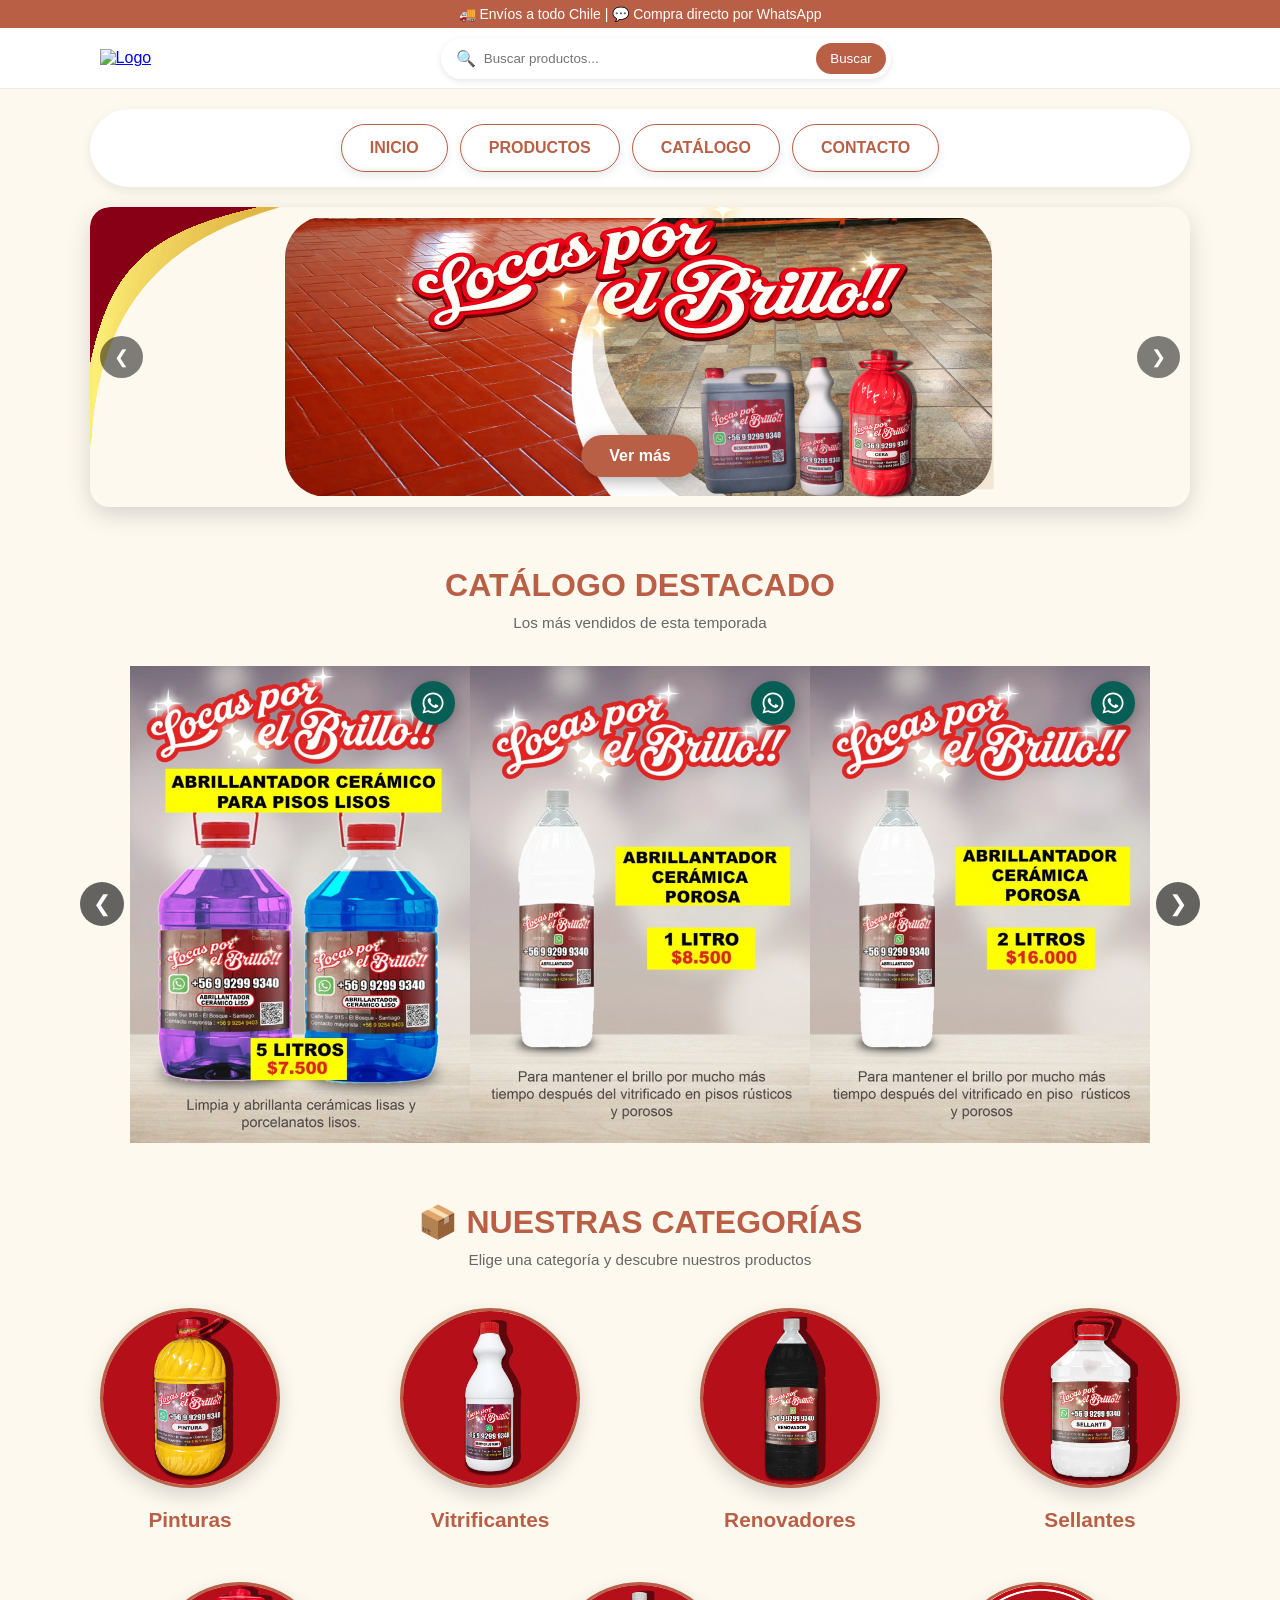
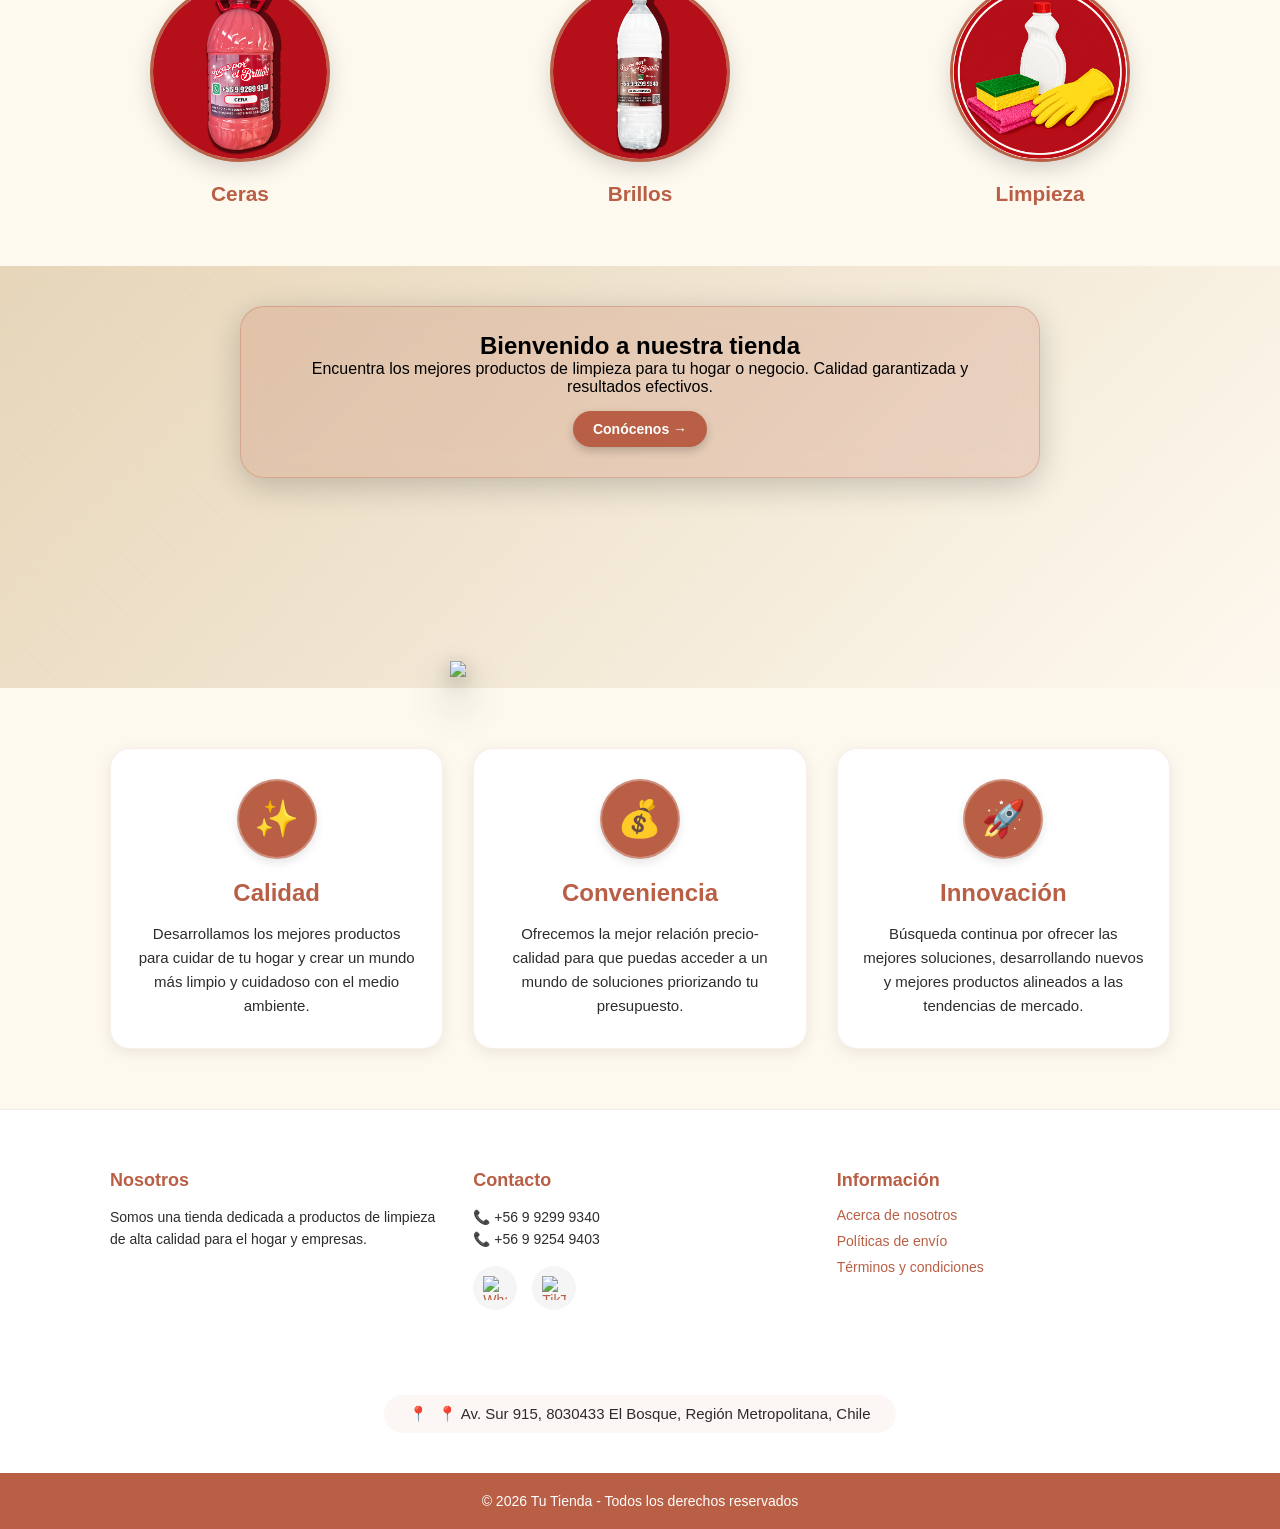
==== commit 2aaad728: "Testing2" ====
--- a/index.html
+++ b/index.html
@@ -2,8 +2,8 @@
 <html lang="es">
 <head>
   <meta charset="UTF-8">
-  <meta name="viewport" content="width=device-width, initial-scale=1.0">
-  <title>Productos de Limpieza</title>
+  <meta name="viewport" content="width=device-width, initial-scale=1.0, user-scalable=yes">
+  <title>Categorías - Productos de Limpieza</title>
   <link rel="stylesheet" href="css/styles.css">
 </head>
 <body>
@@ -33,13 +33,13 @@
 
 <!-- 🧭 MENÚ -->
 <nav class="categories">
-  <button onclick="filterProducts('all')">INICIO</button>
+  <button onclick="window.location.href='index.html'">INICIO</button>
   <button id="productosBtn">PRODUCTOS</button>
   <button id="catalogoBtn">CATÁLOGO</button>
   <button id="contactBtn">CONTACTO</button>
 </nav>
 
-<!-- 🎞️ CARRUSEL CON BOTONES -->
+<!-- 🎞️ CARRUSEL PRINCIPAL -->
 <div class="carousel" id="carousel">
   <button class="prev">❮</button>
   <div class="slides" id="slides">
@@ -57,6 +57,111 @@
     </div>
   </div>
   <button class="next">❯</button>
+</div>
+
+<!-- ⭐ CATÁLOGO DESTACADO - CARRUSEL DE 19 PRODUCTOS -->
+<section class="featured-carousel-section" id="catalogoSection">
+  <div class="featured-carousel-header">
+    <h2 class="featured-carousel-title"> CATÁLOGO DESTACADO</h2>
+    <p class="featured-carousel-subtitle">Los más vendidos de esta temporada</p>
+  </div>
+
+  <div class="featured-carousel" id="featuredCarousel">
+    <button class="featured-prev">❮</button>
+    <div class="featured-slides-wrapper">
+      <div class="featured-slides" id="featuredSlides">
+        <!-- Los 19 productos se generarán aquí con JavaScript -->
+      </div>
+    </div>
+    <button class="featured-next">❯</button>
+  </div>
+</section>
+<!-- 🟢 SECCIÓN DE CATEGORÍAS - BOTONES REDONDOS -->
+<div class="categories-circles-container" id="categoriasContainer">
+  
+  <!-- TÍTULO DE LA SECCIÓN -->
+  <div class="featured-carousel-header">
+    <h2 class="featured-carousel-title">📦 NUESTRAS CATEGORÍAS</h2>
+    <p class="featured-carousel-subtitle">Elige una categoría y descubre nuestros productos</p>
+  </div>
+  
+  <!-- FILA 1 (ARRIBA) - 4 CATEGORÍAS -->
+  <div class="circles-row">
+    
+    <!-- 1. PINTURAS -->
+    <div class="category-circle">
+      <a href="pages/categorias/pinturas.html">
+        <div class="circle-image">
+          <img src="img/IMG4.png" alt="Pinturas">
+        </div>
+        <h3>Pinturas</h3>
+      </a>
+    </div>
+
+    <!-- 2. VITRIFICANTES -->
+    <div class="category-circle">
+      <a href="pages/categorias/vitrificantes.html">
+        <div class="circle-image">
+          <img src="img/IMG6.png" alt="Vitrificantes">
+        </div>
+        <h3>Vitrificantes</h3>
+      </a>
+    </div>
+
+    <!-- 3. RENOVADORES -->
+    <div class="category-circle">
+      <a href="pages/categorias/renovadores.html">
+        <div class="circle-image">
+          <img src="img/IMG2.png" alt="Renovadores">
+        </div>
+        <h3>Renovadores</h3>
+      </a>
+    </div>
+
+    <!-- 4. SELLANTES -->
+    <div class="category-circle">
+      <a href="pages/categorias/sellantes.html">
+        <div class="circle-image">
+          <img src="img/IMG1.png" alt="Sellantes">
+        </div>
+        <h3>Sellantes</h3>
+      </a>
+    </div>
+  </div>
+
+  <!-- FILA 2 (ABAJO) - 3 CATEGORÍAS (centradas) -->
+  <div class="circles-row circles-row-center">
+    
+    <!-- 5. CERAS -->
+    <div class="category-circle">
+      <a href="pages/categorias/ceras.html">
+        <div class="circle-image">
+          <img src="img/IMG8.png" alt="Ceras">
+        </div>
+        <h3>Ceras</h3>
+      </a>
+    </div>
+
+    <!-- 6. BRILLOS (incluye Abrillantador) -->
+    <div class="category-circle">
+      <a href="pages/categorias/brillos.html">
+        <div class="circle-image">
+          <img src="img/IMG5.png" alt="Brillos">
+        </div>
+        <h3>Brillos</h3>
+      </a>
+    </div>
+
+    <!-- 7. LIMPIEZA -->
+    <div class="category-circle">
+      <a href="pages/categorias/limpieza.html">
+        <div class="circle-image">
+          <img src="img/icono.png" alt="Limpieza">
+        </div>
+        <h3>Limpieza</h3>
+      </a>
+    </div>
+  </div>
 </div>
 
 <!-- 📝 SECCIÓN INFORMATIVA -->
@@ -95,52 +200,10 @@
   </div>
 </section>
 
-<!-- ⭐ PRODUCTOS DESTACADOS - CARRUSEL DE IMÁGENES -->
-<section class="featured-carousel-section">
-  <div class="featured-carousel-header">
-    <h2 class="featured-carousel-title">⭐ CATÁLOGO </h2>
-    <p class="featured-carousel-subtitle">Los más vendidos de esta temporada</p>
-  </div>
-
-  <div class="featured-carousel" id="featuredCarousel">
-    <button class="featured-prev">❮</button>
-    <div class="featured-slides-wrapper">
-      <div class="featured-slides" id="featuredSlides">
-        <!-- Los 19 productos se generarán aquí con JavaScript -->
-      </div>
-    </div>
-    <button class="featured-next">❯</button>
-  </div>
-</section>
-
-<!-- 🛍️ PRODUCTOS - SECCIÓN REDISEÑADA ESTILO MERCADO LIBRE -->
-<div class="products-section">
-  <div class="products-header">
-    <h2 class="products-title">Nuestros Productos</h2>
-    <p class="products-subtitle">Calidad profesional para tu hogar o negocio</p>
-  </div>
-
-  <div class="products-grid" id="products"></div>
-</div>
-
-<!-- 🖼️ MODAL IMAGEN -->
-<div id="imageModal" class="modal">
-  <div class="modal-box">
-    <span class="close">&times;</span>
-    <img id="modalImg">
-    <h2 id="modalTitle"></h2>
-    <div id="modalPrice" class="price"></div>
-    <a id="modalBtn" target="_blank" class="modal-whatsapp-btn">
-      <svg xmlns="http://www.w3.org/2000/svg" width="20" height="20" viewBox="0 0 24 24" fill="white">
-        <path d="M12.04 2c-5.46 0-9.91 4.45-9.91 9.91 0 1.75.46 3.45 1.32 4.95L2.05 22l5.25-1.38c1.45.79 3.08 1.21 4.74 1.21 5.46 0 9.91-4.45 9.91-9.91 0-5.46-4.45-9.91-9.91-9.91zm0 18.38c-1.49 0-2.95-.4-4.21-1.15l-.3-.18-3.12.82.83-3.04-.2-.31c-.81-1.29-1.24-2.77-1.24-4.27 0-4.46 3.63-8.09 8.09-8.09 4.46 0 8.09 3.63 8.09 8.09.01 4.46-3.62 8.09-8.08 8.09zm4.43-6.06c-.24-.12-1.42-.7-1.64-.78-.22-.08-.38-.12-.54.12-.16.24-.62.78-.76.94-.14.16-.28.18-.52.06-.24-.12-1.01-.37-1.92-1.18-.71-.63-1.19-1.41-1.33-1.65-.14-.24-.01-.37.11-.49.11-.11.24-.28.36-.42.12-.14.16-.24.24-.4.08-.16.04-.3-.02-.42-.06-.12-.54-1.3-.74-1.78-.2-.48-.4-.41-.54-.42h-.46c-.16 0-.42.06-.64.3-.22.24-.84.82-.84 2 0 1.18.86 2.32.98 2.48.12.16 1.7 2.59 4.11 3.63.57.25 1.02.4 1.37.51.58.18 1.1.15 1.51.09.46-.06 1.42-.58 1.62-1.14.2-.56.2-1.04.14-1.14-.06-.1-.22-.16-.46-.28z"/>
-      </svg>
-      Pedir por WhatsApp
-    </a>
-  </div>
-</div>
+
 
 <!-- 🔻 FOOTER -->
-<footer class="footer">
+<footer class="footer" id="footer">
   <div class="footer-container">
     <div class="footer-section">
       <h3>Nosotros</h3>
--- a/css/styles.css
+++ b/css/styles.css
@@ -1278,7 +1278,7 @@
   }
 }
 
-/* ===== CARRUSEL DE PRODUCTOS DESTACADOS - 3 IMÁGENES VISIBLES ===== */
+/* ===== CARRUSEL DE PRODUCTOS DESTACADOS - AJUSTADO A LA IMAGEN ===== */
 .featured-carousel-section {
   max-width: 1200px;
   margin: 60px auto;
@@ -1308,94 +1308,166 @@
   margin: 0 auto;
   position: relative;
   border-radius: 20px;
-  padding: 10px 0;
-  overflow: visible; /* Importante */
+  overflow: visible;
 }
 
 .featured-slides-wrapper {
-  overflow: hidden; /* ← importante: hidden, no auto */
+  overflow: hidden;
   margin: 0 40px;
-  padding: 5px 0;
+  padding: 0;
 }
 
 .featured-slides {
   display: flex;
   transition: transform 0.6s cubic-bezier(0.25, 0.46, 0.45, 0.94);
-  gap: 20px;
-  /* Elimina width: max-content si lo tenías */
+  gap: 0;
 }
 
 .featured-slide-item {
   position: relative;
-  min-width: calc(33.333% - 13.33px);
-  flex: 0 0 calc(33.333% - 13.33px);
-  background: white;
-  border-radius: 16px;
+  min-width: calc(33.333% - 0px);
+  flex: 0 0 calc(33.333% - 0px);
+  background: transparent;
   overflow: hidden;
-  box-shadow: 0 4px 15px rgba(0, 0, 0, 0.1);
-  transition: all 0.3s ease;
+  transition: transform 0.3s ease;
   display: flex;
   flex-direction: column;
+  /* El contenedor se ajusta a la altura de la imagen */
+  height: auto;
+  line-height: 0;
 }
 
 .featured-slide-item:hover {
-  transform: translateY(-5px);
-  box-shadow: 0 12px 28px rgba(0, 0, 0, 0.15);
+  transform: scale(1.02);
+  z-index: 5;
 }
 
 .featured-slide-item img {
   width: 100%;
-  height: auto;  /* Cambia de 250px a auto */
-  max-height: 350px;  /* Altura máxima para que no sea enorme */
-  object-fit: contain;  /* Cambia de cover a contain para que no se corte */
+  height: auto;
   display: block;
-  background: #f5f5f5;  /* Fondo gris suave mientras carga */
-}
-
+  background: #f5f5f5;
+  /* La imagen mantiene su proporción natural */
+  object-fit: contain;
+}
+
+/* Botón de WhatsApp en la esquina superior derecha - Versión más oscura */
 .featured-slide-content {
-  padding: 15px;
-  text-align: center;
-  flex-shrink: 0;
+  position: absolute;
+  top: 15px;
+  right: 15px;
+  left: auto;
+  bottom: auto;
+  padding: 0;
+  text-align: right;
+  z-index: 10;
+  line-height: normal;
 }
 
 .featured-whatsapp-btn {
-  width: 100%;
-  background: linear-gradient(135deg, #25D366 0%, #128C7E 100%);
+  width: 44px;
+  height: 44px;
+  min-width: auto;
+  background: #075E54;  /* Color más oscuro de WhatsApp (verde oscuro) */
   color: white;
   border: none;
-  padding: 12px 20px;
-  border-radius: 50px;
-  font-size: 14px;
-  font-weight: bold;
+  border-radius: 50%;
+  font-size: 0;
   cursor: pointer;
   transition: all 0.3s ease;
-  display: inline-flex;
+  display: flex;
   align-items: center;
   justify-content: center;
-  gap: 8px;
-}
-
+  gap: 0;
+  box-shadow: 0 4px 15px rgba(0, 0, 0, 0.3);
+  margin: 0;
+  margin-left: auto;
+  position: relative;
+}
+
+/* Logo SVG de WhatsApp */
+.featured-whatsapp-btn svg {
+  width: 24px;
+  height: 24px;
+  fill: white;
+  display: block;
+}
+
+/* Tooltip al hacer hover - muestra "Lo quiero" */
 .featured-whatsapp-btn:hover {
-  background: linear-gradient(135deg, #1da15f 0%, #0e6b5e 100%);
-  transform: scale(1.02);
-}
-
-.featured-whatsapp-btn::before {
-  content: "💬";
-  font-size: 16px;
+  transform: scale(1.1);
+  background: #054A3E;  /* Más oscuro aún al hover */
+  box-shadow: 0 6px 20px rgba(0, 0, 0, 0.4);
+}
+
+.featured-whatsapp-btn:hover::after {
+  content: "Lo quiero";
+  position: absolute;
+  right: 55px;
+  top: 50%;
+  transform: translateY(-50%);
+  background: rgba(0, 0, 0, 0.8);
+  color: white;
+  font-size: 12px;
+  padding: 5px 10px;
+  border-radius: 20px;
+  white-space: nowrap;
+  font-weight: normal;
+  pointer-events: none;
+}
+
+/* Responsive para móviles */
+@media (max-width: 600px) {
+  .featured-slide-content {
+    top: 10px;
+    right: 10px;
+  }
+  
+  .featured-whatsapp-btn {
+    width: 36px;
+    height: 36px;
+  }
+  
+  .featured-whatsapp-btn svg {
+    width: 20px;
+    height: 20px;
+  }
+  
+  .featured-whatsapp-btn:hover::after {
+    right: 45px;
+    font-size: 10px;
+    padding: 4px 8px;
+  }
+}
+
+@media (max-width: 900px) and (min-width: 601px) {
+  .featured-slide-content {
+    top: 12px;
+    right: 12px;
+  }
+  
+  .featured-whatsapp-btn {
+    width: 40px;
+    height: 40px;
+  }
+  
+  .featured-whatsapp-btn svg {
+    width: 22px;
+    height: 22px;
+  }
 }
 
 .featured-prev, .featured-next {
   position: absolute;
   top: 50%;
   transform: translateY(-50%);
-  background: rgba(0, 0, 0, 0.5);
+  background: rgba(0, 0, 0, 0.6);
   color: white;
   border: none;
-  width: 40px;
-  height: 40px;
+  width: 44px;
+  height: 44px;
   cursor: pointer;
-  font-size: 20px;
+  font-size: 22px;
   border-radius: 50%;
   z-index: 10;
   transition: all 0.3s ease;
@@ -1404,25 +1476,26 @@
   justify-content: center;
 }
 
-.featured-prev { left: 0; }
-.featured-next { right: 0; }
+.featured-prev { left: -10px; }
+.featured-next { right: -10px; }
 
 .featured-prev:hover, .featured-next:hover {
-  background: rgba(0, 0, 0, 0.8);
+  background: rgba(0, 0, 0, 0.9);
   transform: translateY(-50%) scale(1.1);
 }
 
 /* Responsive */
 @media (max-width: 900px) {
   .featured-slide-item {
-    min-width: calc(50% - 10px);
-    flex: 0 0 calc(50% - 10px);
-  }
-  .featured-slides {
-    gap: 15px;
+    min-width: calc(50% - 0px);
+    flex: 0 0 calc(50% - 0px);
   }
   .featured-slides-wrapper {
     margin: 0 35px;
+  }
+  .featured-whatsapp-btn {
+    padding: 8px 14px;
+    font-size: 12px;
   }
 }
 
@@ -1431,22 +1504,158 @@
     min-width: 100%;
     flex: 0 0 100%;
   }
-  .featured-slides {
-    gap: 0;
-  }
   .featured-slides-wrapper {
     margin: 0 30px;
   }
-  .featured-slide-item img {
-    height: 200px;
-  }
   .featured-whatsapp-btn {
-    padding: 10px 16px;
-    font-size: 13px;
+    padding: 8px 12px;
+    font-size: 11px;
+    width: 95%;
   }
   .featured-prev, .featured-next {
-    width: 32px;
-    height: 32px;
-    font-size: 16px;
-  } 
+    width: 36px;
+    height: 36px;
+    font-size: 18px;
+  }
+  .featured-prev { left: -5px; }
+  .featured-next { right: -5px; }
+}
+
+/* ===== BOTONES REDONDOS DE CATEGORÍAS ===== */
+.categories-circles-container {
+  max-width: 1200px;
+  margin: 60px auto;
+  padding: 0 20px;
+  scroll-margin-top: 80px;
+}
+
+.categories-circles-container .featured-carousel-header {
+  margin-bottom: 40px;
+}
+
+.circles-row {
+  display: flex;
+  flex-wrap: wrap;
+  justify-content: center;
+  gap: 40px;
+  margin-bottom: 50px;
+}
+
+.circles-row:last-child {
+  margin-bottom: 0;
+}
+
+.category-circle {
+  flex: 1 1 calc(25% - 30px);
+  min-width: 180px;
+  text-align: center;
+  transition: transform 0.3s ease;
+}
+
+.category-circle:hover {
+  transform: translateY(-10px);
+}
+
+.category-circle a {
+  text-decoration: none;
+  display: block;
+}
+
+.circle-image {
+  width: 180px;
+  height: 180px;
+  margin: 0 auto 20px;
+  border-radius: 50%;
+  overflow: hidden;
+  background: #f5f5f5;
+  box-shadow: 0 8px 20px rgba(0, 0, 0, 0.15);
+  transition: all 0.3s ease;
+  border: 3px solid var(--primary);
+}
+
+.category-circle:hover .circle-image {
+  box-shadow: 0 12px 28px rgba(0, 0, 0, 0.25);
+  transform: scale(1.02);
+}
+
+.circle-image img {
+  width: 100%;
+  height: 100%;
+  object-fit: cover;
+  transition: transform 0.3s ease;
+}
+
+.category-circle:hover .circle-image img {
+  transform: scale(1.1);
+}
+
+.category-circle h3 {
+  font-size: 1.3rem;
+  font-weight: 700;
+  color: var(--primary);
+  margin-top: 10px;
+  transition: color 0.3s ease;
+}
+
+.category-circle:hover h3 {
+  color: var(--primary-dark);
+}
+
+/* Responsive para los botones redondos */
+@media (max-width: 1024px) {
+  .category-circle {
+    flex: 1 1 calc(50% - 30px);
+  }
+  
+  .circle-image {
+    width: 160px;
+    height: 160px;
+  }
+  
+  .category-circle h3 {
+    font-size: 1.2rem;
+  }
+}
+
+@media (max-width: 768px) {
+  .categories-circles-container {
+    margin: 40px auto;
+  }
+  
+  .circles-row {
+    flex-direction: column;
+    align-items: center;
+    gap: 35px;
+    margin-bottom: 35px;
+  }
+  
+  .category-circle {
+    flex: 1 1 auto;
+    width: 100%;
+    max-width: 250px;
+  }
+  
+  .circle-image {
+    width: 140px;
+    height: 140px;
+  }
+  
+  .category-circle h3 {
+    font-size: 1.1rem;
+  }
+}
+
+@media (max-width: 480px) {
+  .circle-image {
+    width: 120px;
+    height: 120px;
+  }
+  
+  .category-circle h3 {
+    font-size: 1rem;
+  }
+  
+  .circles-row {
+    gap: 25px;
+  }
 }
